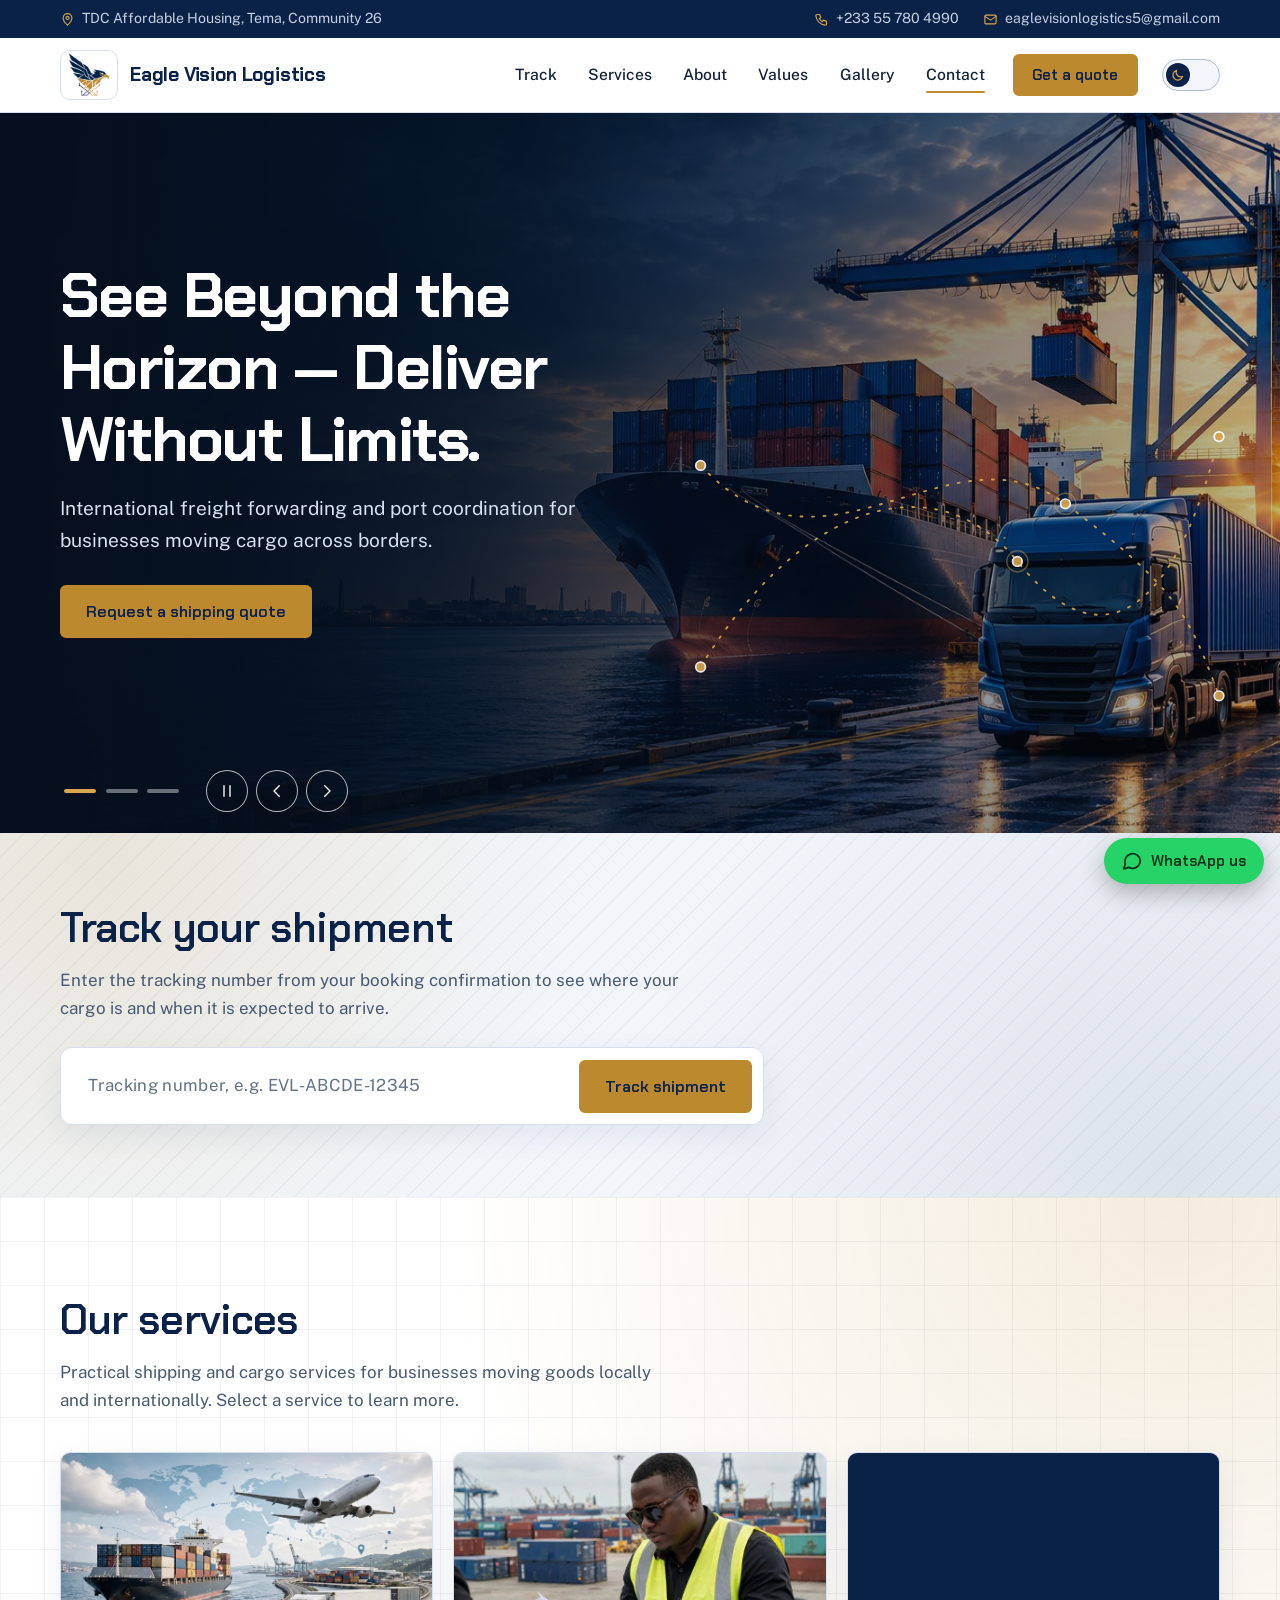
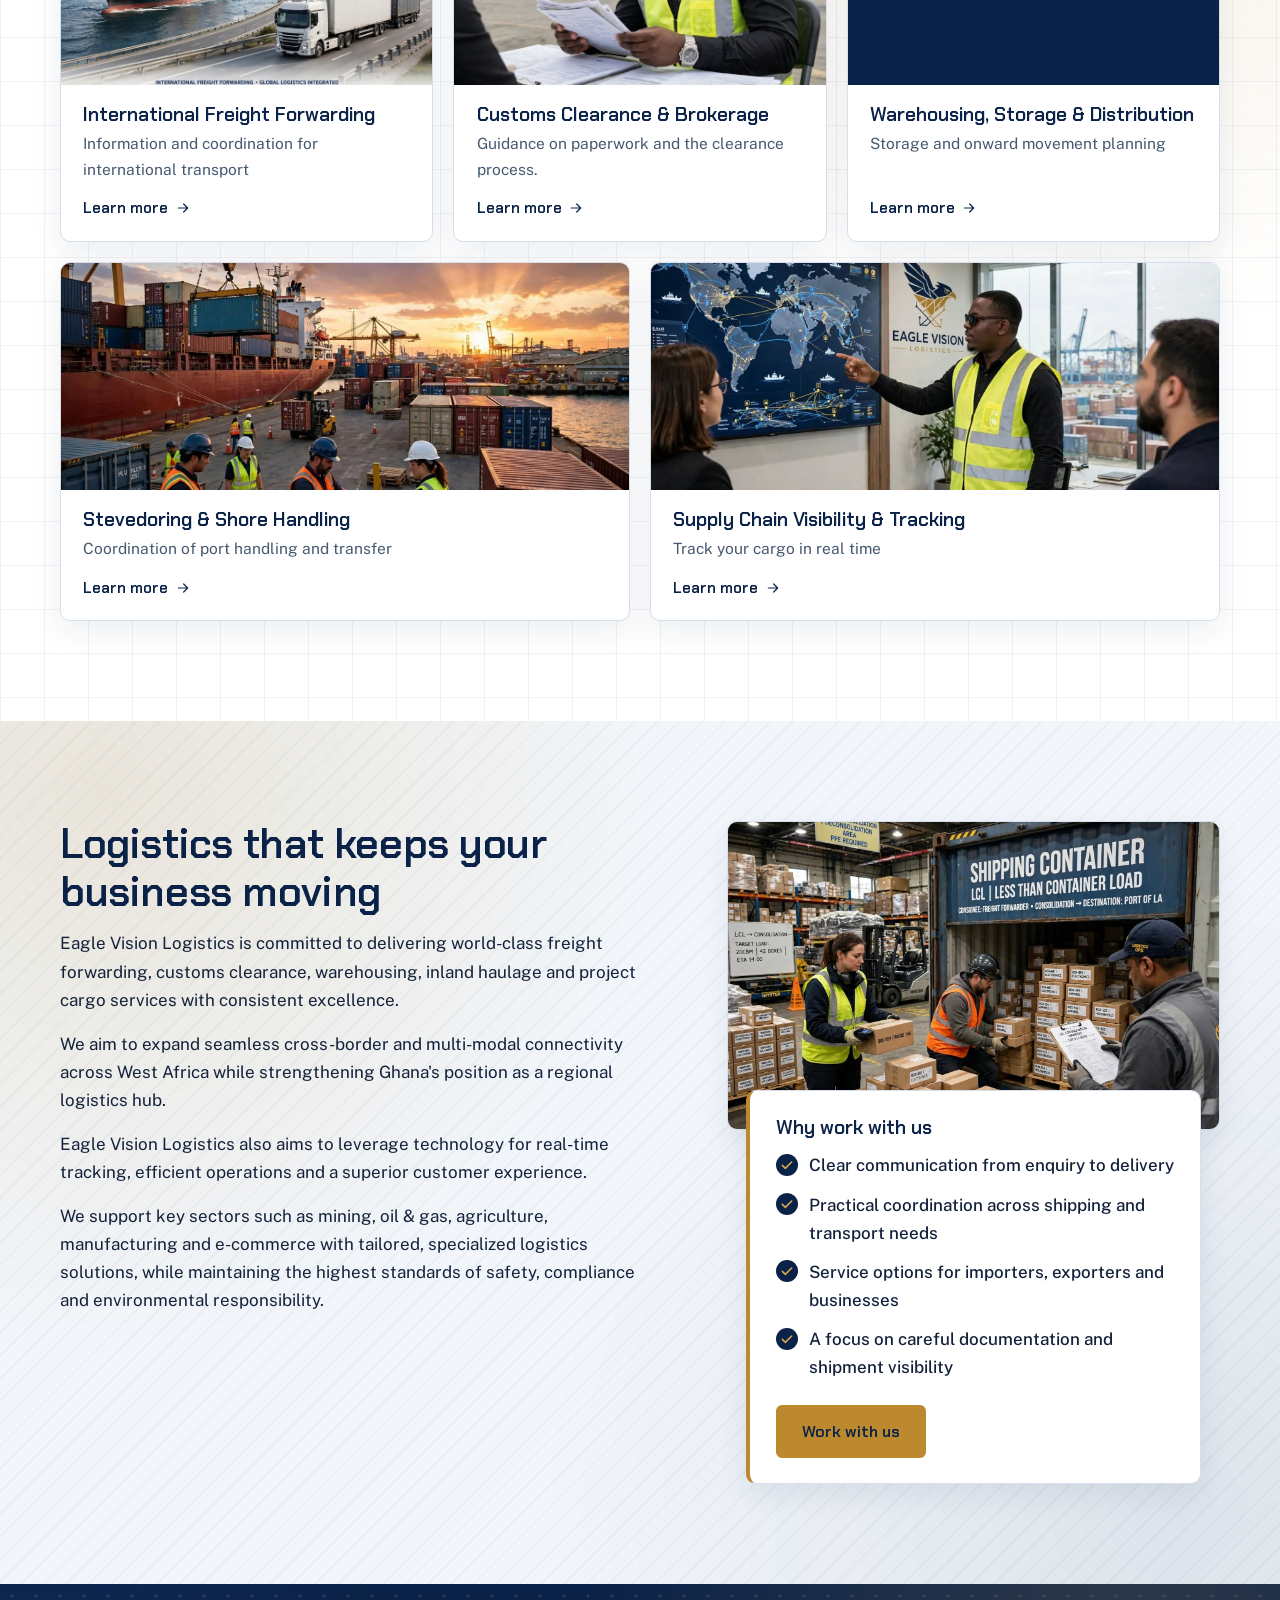
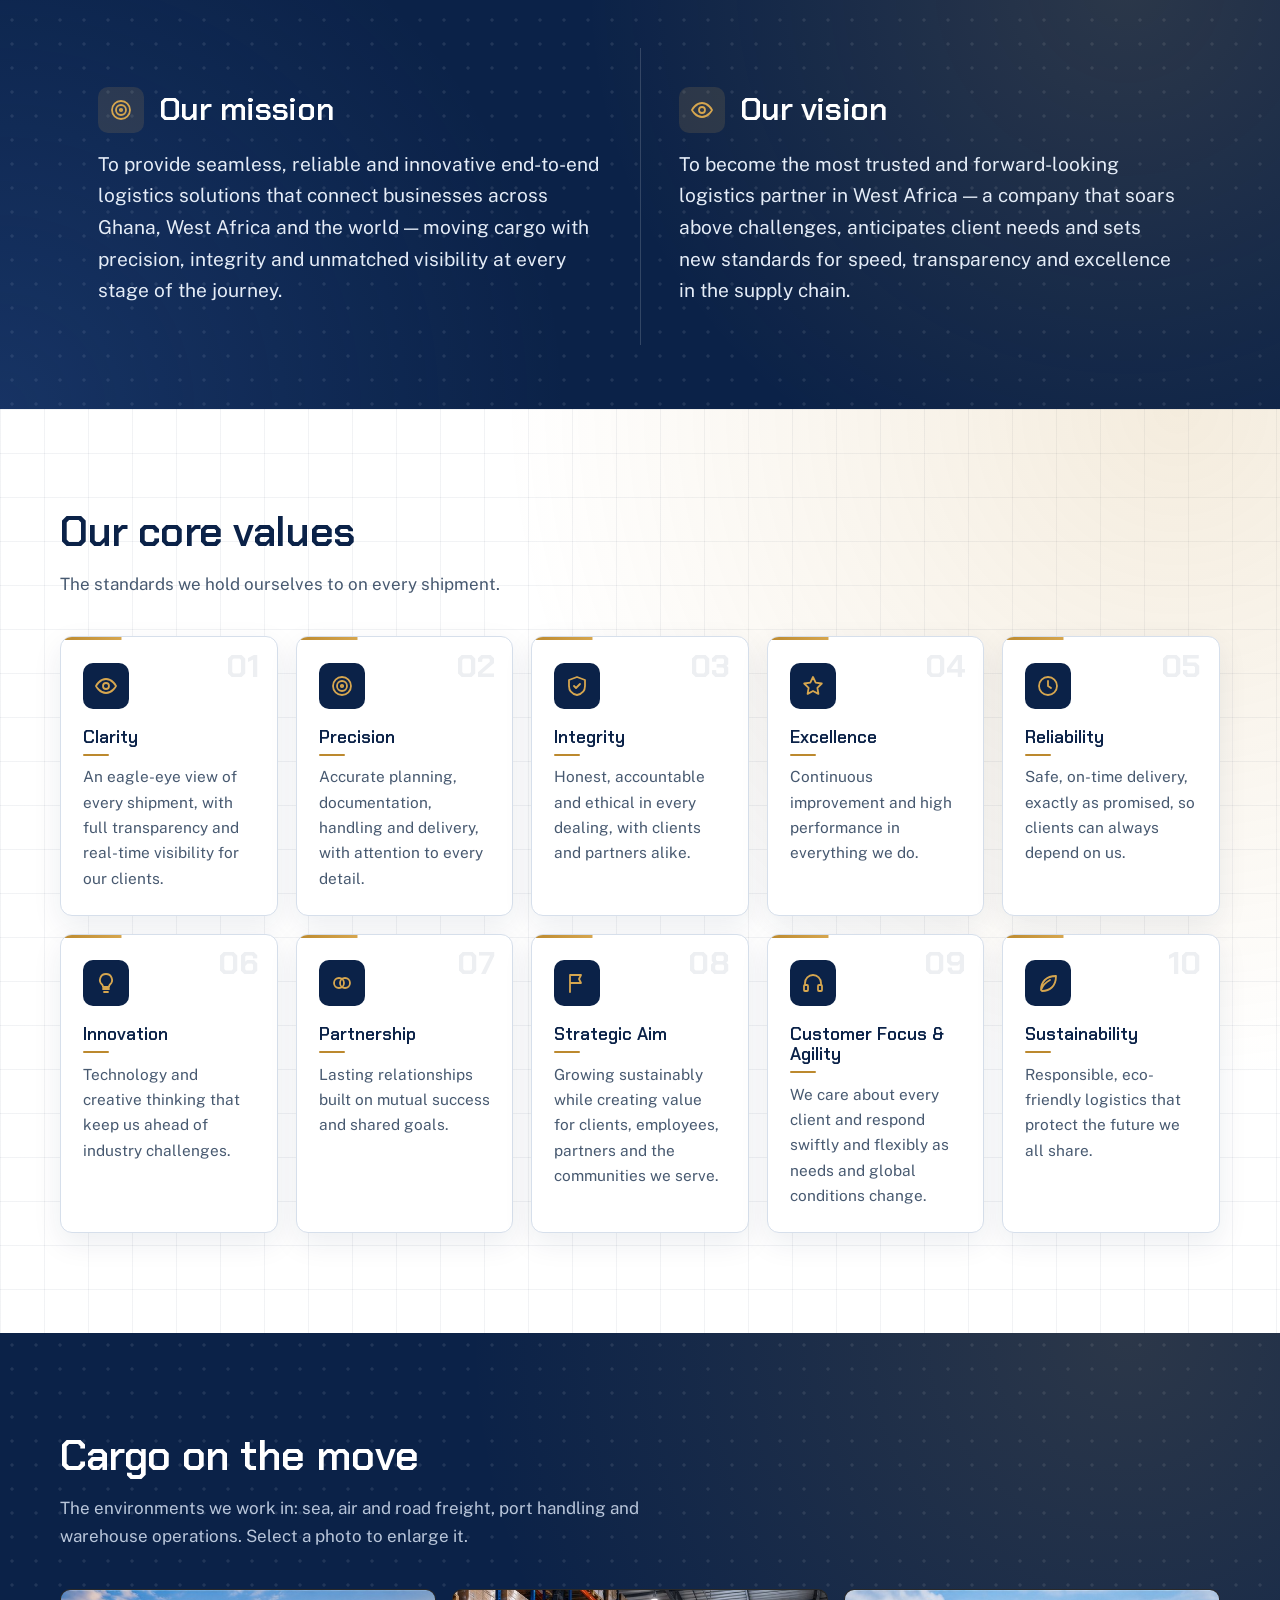
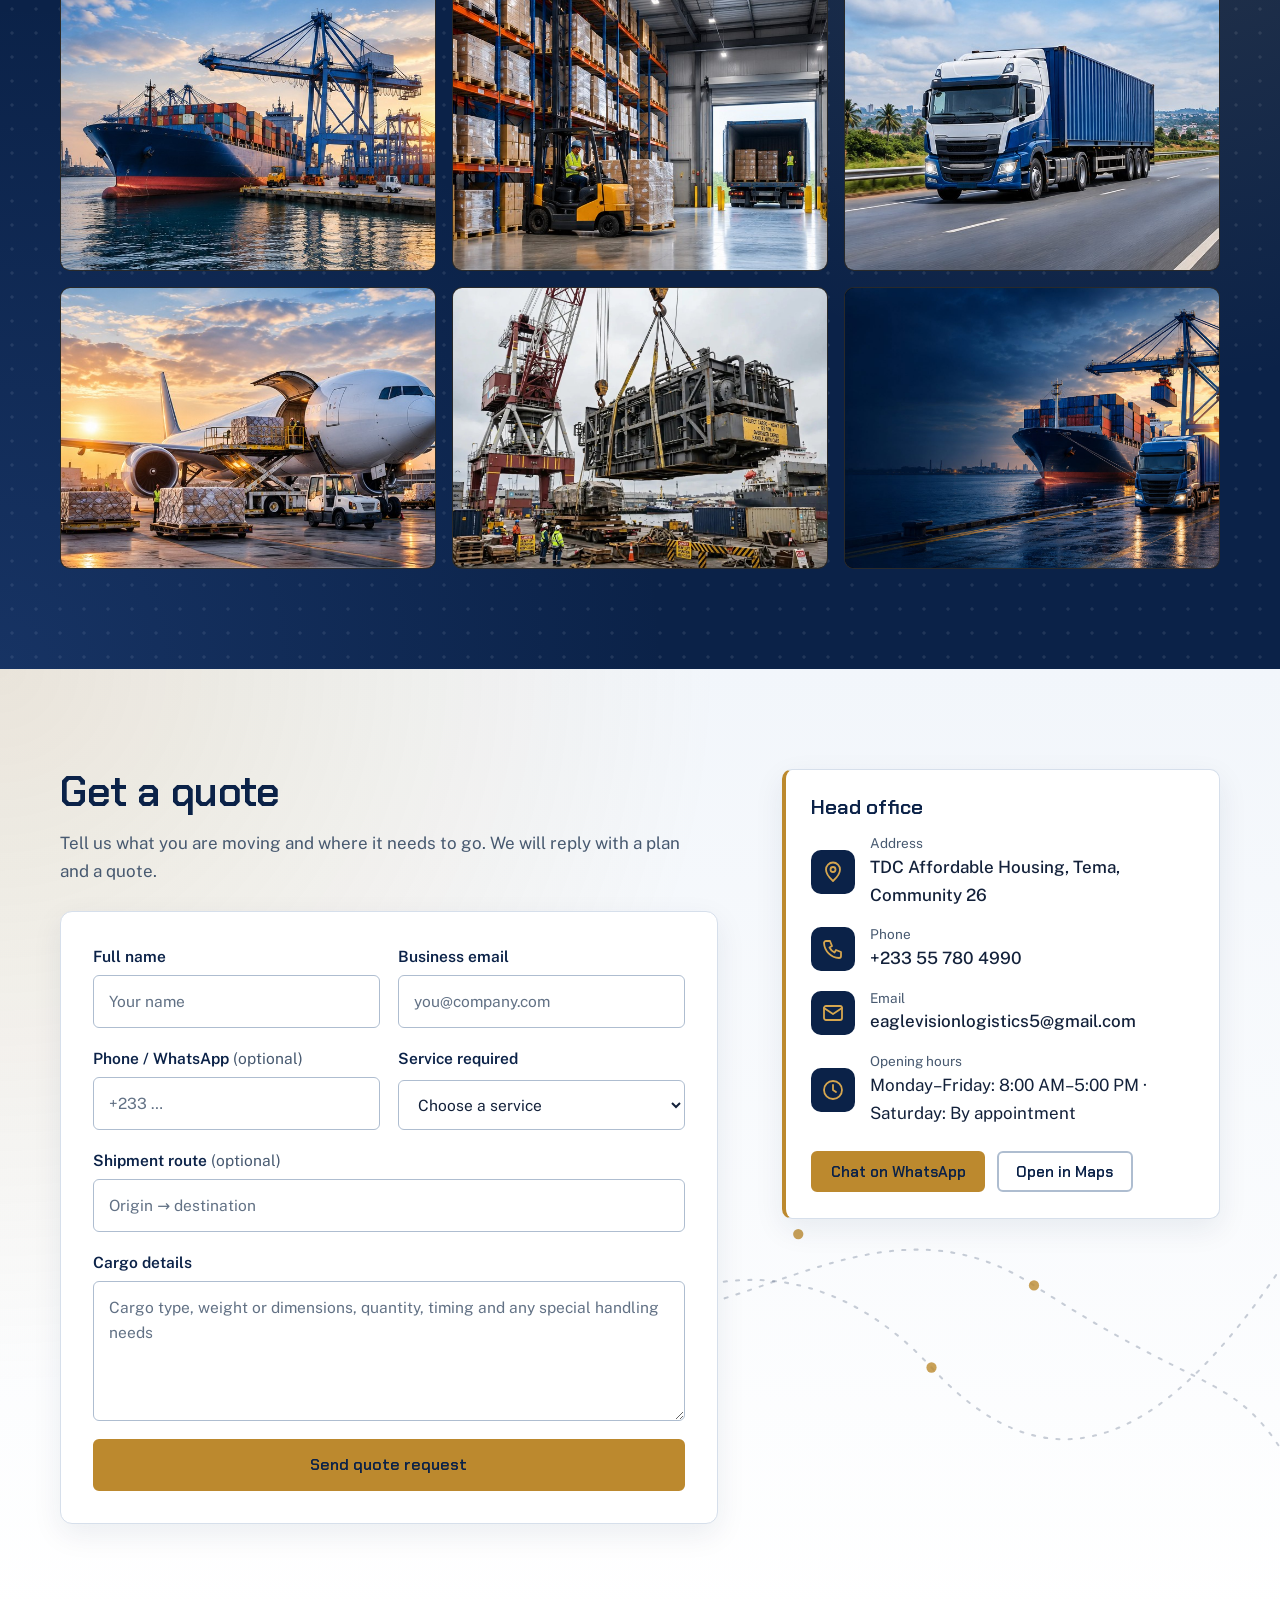
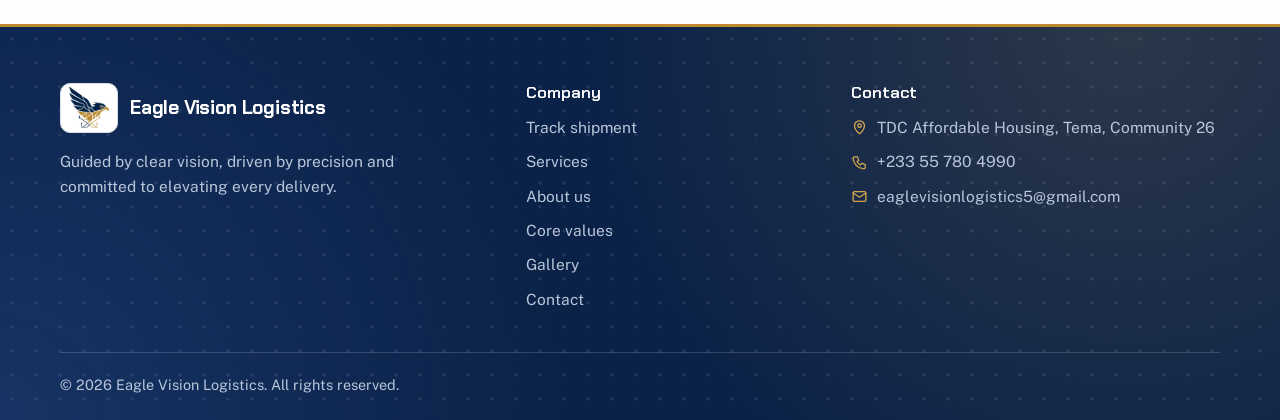
==== index.html @ b9ed1d24 "Add files via upload" ====
<!DOCTYPE html>
<html lang="en" data-theme="light">
<head>
<meta charset="utf-8">
<meta name="viewport" content="width=device-width, initial-scale=1">
<title>Eagle Vision Logistics | Freight Forwarding &amp; Cargo Services in Ghana</title>
<meta name="description" content="Eagle Vision Logistics: international freight forwarding, customs clearance and brokerage, warehousing, port handling and shipment tracking for businesses in Ghana and West Africa.">
<meta name="color-scheme" content="light dark">
<meta name="theme-color" content="#0b2248">
<meta property="og:title" content="Eagle Vision Logistics | Freight Forwarding &amp; Cargo Services">
<meta property="og:description" content="See Beyond the Horizon — Deliver Without Limits. Freight forwarding, customs clearance, warehousing, port handling and tracking.">
<meta property="og:type" content="website">
<meta name="twitter:card" content="summary">
<link rel="icon" type="image/png" href="favicon.png">
<link rel="apple-touch-icon" href="apple-touch-icon.png">

<!-- Apply the saved (or system) theme BEFORE anything paints, so there is no flash of the wrong theme. -->
<script>
(function () {
  var theme = null;
  try { theme = localStorage.getItem('evl-theme'); } catch (e) {}
  if (theme !== 'dark' && theme !== 'light') {
    theme = (window.matchMedia && matchMedia('(prefers-color-scheme: dark)').matches) ? 'dark' : 'light';
  }
  document.documentElement.setAttribute('data-theme', theme);
  var m = document.querySelector('meta[name="theme-color"]');
  if (m) m.setAttribute('content', theme === 'dark' ? '#0a1424' : '#0b2248');
})();
</script>

<link rel="preconnect" href="https://fonts.googleapis.com">
<link rel="preconnect" href="https://fonts.gstatic.com" crossorigin>
<link rel="stylesheet" href="styles.css">
<script src="data.js"></script>
<script src="shared.js"></script>
<script src="tracking.js"></script>
<script>
/* Font style: set  site.font  in data.js, or preview any preset with  ?font=NAME  (see shared.js for the list). */
(function () {
  var q = (location.search.match(/[?&]font=([a-z]+)/) || [])[1];
  var key = q || ((window.SITE || {}).site || {}).font || 'classic';
  if (window.EVL) window.EVL.applyFont(key);
})();
</script>
</head>
<body>
<a class="skip" href="#main">Skip to content</a>

<div class="topbar" id="topbar"><div class="wrap">
  <ul id="topAddr"></ul>
  <ul id="topContact"></ul>
</div></div>

<header class="site-header" id="header">
  <div class="wrap bar">
    <a class="brand" href="#home" aria-label="Eagle Vision Logistics, home">
      <span class="mark"><img src="logo-mark.png" alt="" width="240" height="225"></span>
      <span class="brand-name" id="nm">Eagle Vision Logistics</span>
    </a>

    <nav id="menu" aria-label="Main">
      <ul>
        <li><a href="#track">Track</a></li>
        <li><a href="#services">Services</a></li>
        <li><a href="#about">About</a></li>
        <li><a href="#values">Values</a></li>
        <li><a href="#gallery">Gallery</a></li>
        <li><a href="#team">Team</a></li>
        <li><a href="#contact">Contact</a></li>
        <li class="cta"><a class="btn sm" href="#contact">Get a quote</a></li>
      </ul>
    </nav>

    <div class="tools">
      <button class="switch" id="themeSwitch" type="button" role="switch" aria-checked="false" aria-label="Dark mode" title="Switch to dark mode">
        <span class="knob">
          <svg class="i-moon" viewBox="0 0 24 24" aria-hidden="true" focusable="false"><path d="M20 14.5A8 8 0 0 1 9.5 4 8.5 8.5 0 1 0 20 14.5z"/></svg>
          <svg class="i-sun" viewBox="0 0 24 24" aria-hidden="true" focusable="false"><circle cx="12" cy="12" r="4"/><path d="M12 2v2M12 20v2M4.9 4.9l1.4 1.4M17.7 17.7l1.4 1.4M2 12h2M20 12h2M4.9 19.1l1.4-1.4M17.7 6.3l1.4-1.4"/></svg>
        </span>
      </button>
      <button class="burger" id="burger" type="button" aria-label="Open menu" aria-expanded="false" aria-controls="menu"><span></span></button>
    </div>
  </div>
</header>

<main id="main">
  <!-- Hero -->
  <section class="hero" id="home" aria-label="Introduction">
    <div id="slides"></div>
    <svg class="route-art" viewBox="0 0 560 360" aria-hidden="true" focusable="false">
      <g fill="none" stroke="#d6a64f" stroke-width="2" stroke-linecap="round" stroke-dasharray="2 10">
        <path d="M10 300C120 120 260 90 340 190S500 260 550 60"/>
        <path d="M10 90C140 230 270 40 390 130S520 250 550 330"/>
      </g>
      <g fill="#d6a64f">
        <circle cx="10" cy="300" r="5"/><circle cx="340" cy="190" r="5"/><circle cx="550" cy="60" r="5"/>
        <circle cx="10" cy="90" r="5"/><circle cx="390" cy="130" r="5"/><circle cx="550" cy="330" r="5"/>
      </g>
      <g fill="none" stroke="#d6a64f" stroke-opacity=".45" stroke-width="1.5">
        <circle cx="340" cy="190" r="11"/><circle cx="550" cy="60" r="11"/><circle cx="390" cy="130" r="11"/>
      </g>
    </svg>
    <div class="ctl"><div class="wrap">
      <div class="dots" id="dots" role="group" aria-label="Choose slide"></div>
      <div class="arrows">
        <button class="arrow" id="pause" type="button" aria-label="Pause slideshow">
          <svg class="i-pause" viewBox="0 0 24 24" aria-hidden="true" focusable="false"><path d="M8 5v14M16 5v14"/></svg>
          <svg class="i-play" viewBox="0 0 24 24" aria-hidden="true" focusable="false"><path d="M8 5l11 7-11 7z"/></svg>
        </button>
        <button class="arrow" id="prev" type="button" aria-label="Previous slide"><svg viewBox="0 0 24 24" aria-hidden="true" focusable="false"><path d="M15 5l-7 7 7 7"/></svg></button>
        <button class="arrow" id="next" type="button" aria-label="Next slide"><svg viewBox="0 0 24 24" aria-hidden="true" focusable="false"><path d="M9 5l7 7-7 7"/></svg></button>
      </div>
    </div></div>
  </section>

  <!-- Shipment tracking -->
  <section id="track" class="tint track"><div class="wrap">
    <div class="head"><h2>Track your shipment</h2><p class="lead">Enter the tracking number from your booking confirmation to see where your cargo is and when it is expected to arrive.</p></div>
    <form id="trkForm" class="trk-form" novalidate>
      <label class="sr" for="trkNo">Tracking number</label>
      <input id="trkNo" name="track" placeholder="Tracking number, e.g. EVL-ABCDE-12345" autocomplete="off" autocapitalize="characters" spellcheck="false" maxlength="40" required>
      <button class="btn" type="submit" id="trkBtn">Track shipment</button>
    </form>
    <div id="trkOut" class="trk-out" role="status" aria-live="polite" tabindex="-1"></div>
  </div></section>

  <!-- Services -->
  <section id="services" class="bg-grid"><div class="wrap">
    <div class="head"><h2>Our services</h2><p class="lead">Practical shipping and cargo services for businesses moving goods locally and internationally. Select a service to learn more.</p></div>
    <div class="svcs" id="svcs"></div>
  </div></section>

  <!-- About -->
  <section id="about" class="tint"><div class="wrap split">
    <div class="about-copy"><h2 id="aT"></h2><div id="a1"></div><div id="a2"></div></div>
    <div class="about-side">
      <figure class="about-img" id="aImg" hidden></figure>
      <div class="panel" id="whyPanel"><h3>Why work with us</h3><ul class="ticks" id="why"></ul><a class="btn" href="#contact">Work with us</a></div>
    </div>
  </div></section>

  <!-- Mission & vision -->
  <section id="purpose" class="band tight" aria-label="Mission and vision"><div class="wrap">
    <div class="purpose" id="purposeGrid"></div>
  </div></section>

  <!-- Values -->
  <section id="values" class="bg-grid"><div class="wrap">
    <div class="head"><h2>Our core values</h2><p class="lead">The standards we hold ourselves to on every shipment.</p></div>
    <div class="values" id="vals"></div>
    <div class="brochure" id="bro"><h3>Want the full picture? Download our brochure.</h3><a class="btn" id="broL" download>Download brochure</a></div>
  </div></section>

  <!-- Gallery -->
  <section id="gallery" class="band"><div class="wrap">
    <div class="head"><h2>Cargo on the move</h2><p class="lead">The environments we work in: sea, air and road freight, port handling and warehouse operations. Select a photo to enlarge it.</p></div>
    <div class="gal" id="gal"></div>
  </div></section>

  <!-- Team -->
  <section id="team" class="tint"><div class="wrap">
    <div class="head"><h2>Meet the team</h2><p class="lead">Experienced people in port, cargo and customs operations.</p></div>
    <div class="team" id="tm"></div>
  </div></section>

  <!-- Testimonial / partners (hidden until content is added) -->
  <section id="testi" class="bg-grid"><div class="wrap"><blockquote id="q"></blockquote><div class="logos" id="logos"></div></div></section>

  <!-- Contact -->
  <section id="contact" class="route"><div class="wrap contact-grid">
    <div>
      <div class="head"><h2>Get a quote</h2><p class="lead">Tell us what you are moving and where it needs to go. We will reply with a plan and a quote.</p></div>
      <form id="frm" class="card-form" novalidate>
        <input type="hidden" name="_subject" value="New quote request - Eagle Vision website">
        <input type="hidden" name="_captcha" value="false">
        <input type="hidden" name="_template" value="table">
        <input type="text" name="_honey" class="hp" tabindex="-1" autocomplete="off" aria-hidden="true">
        <div class="form-row">
          <label>Full name<input name="name" autocomplete="name" placeholder="Your name" required></label>
          <label>Business email<input type="email" name="email" autocomplete="email" placeholder="you@company.com" required></label>
        </div>
        <div class="form-row">
          <label><span>Phone / WhatsApp <span class="opt">(optional)</span></span><input name="phone" type="tel" autocomplete="tel" placeholder="+233 …"></label>
          <label>Service required
            <select name="service" required>
              <option value="">Choose a service</option>
              <option>Freight forwarding (sea, air, road)</option>
              <option>Customs clearance &amp; brokerage</option>
              <option>Warehousing, storage &amp; distribution</option>
              <option>Stevedoring / shore handling</option>
              <option>Supply chain visibility / tracking</option>
              <option>Other</option>
            </select>
          </label>
        </div>
        <label><span>Shipment route <span class="opt">(optional)</span></span><input name="route" placeholder="Origin → destination"></label>
        <label>Cargo details<textarea name="message" placeholder="Cargo type, weight or dimensions, quantity, timing and any special handling needs" required></textarea></label>
        <button class="btn" type="submit" id="sendBtn">Send quote request</button>
        <p class="form-note" id="formNote" role="status" aria-live="polite" hidden></p>
      </form>
    </div>
    <aside class="panel info" aria-label="Contact details">
      <h3>Head office</h3>
      <ul class="rows" id="cRows"></ul>
      <div class="info-actions" id="cActions"></div>
    </aside>
  </div></section>
</main>

<footer class="band footer"><div class="wrap">
  <div class="fg">
    <div>
      <a class="brand brand-foot" href="#home"><span class="mark"><img src="logo-mark.png" alt="" width="240" height="225"></span><span class="brand-name nm2"></span></a>
      <p class="foot-about">Guided by clear vision, driven by precision and committed to elevating every delivery.</p>
    </div>
    <div><h3>Company</h3><ul class="flinks" id="fLinks"></ul></div>
    <div><h3>Contact</h3><ul class="flinks" id="fContact"></ul></div>
  </div>
  <p class="copy">&copy; <span id="yr"></span> <span class="nm2"></span>. All rights reserved.</p>
</div></footer>

<a class="wa" id="wa" target="_blank" rel="noopener" hidden>
  <svg viewBox="0 0 24 24" aria-hidden="true" focusable="false"><path d="M21 11.5a8.4 8.4 0 0 1-12.4 7.4L3 20.5l1.7-5.4A8.4 8.4 0 1 1 21 11.5z"/></svg>
  <span>WhatsApp us</span>
</a>

<dialog id="dlg" aria-labelledby="dt">
  <button class="x" id="dx" type="button" aria-label="Close"><svg viewBox="0 0 24 24" aria-hidden="true" focusable="false"><path d="M6 6l12 12M18 6L6 18"/></svg></button>
  <div class="dimg" id="dimg"></div>
  <div class="dbody"><h3 id="dt"></h3><p id="dp" class="lead"></p>
    <div class="dact"><a class="btn" href="#contact" id="dq">Request a quote</a> <button class="btn ghost-ink" id="dc" type="button">Close</button></div></div>
</dialog>

<dialog id="lb" class="lightbox" aria-label="Photo viewer">
  <button class="x" id="lx" type="button" aria-label="Close photo"><svg viewBox="0 0 24 24" aria-hidden="true" focusable="false"><path d="M6 6l12 12M18 6L6 18"/></svg></button>
  <img id="lbImg" alt="">
  <p id="lbCap"></p>
</dialog>

<noscript><p class="noscript">This website needs JavaScript to display its content. Please enable JavaScript and reload the page.</p></noscript>
<script src="script.js"></script>
</body>
</html>
---- styles.css ----
/* =========================================================
   Eagle Vision Logistics — site styles
   Palette comes from the logo: deep navy + gold.
   Light and dark themes are switched by <html data-theme="…">
   ========================================================= */

:root{
  color-scheme:light;
  --head:"Chakra Petch","Segoe UI",system-ui,sans-serif;
  --body:"Public Sans","Segoe UI",system-ui,sans-serif;

  --navy:#0b2248; --gold:#bc892e; --gold-hi:#d6a64f;

  --bg:#ffffff; --bg-2:#f2f6fb; --surface:#ffffff; --field:#ffffff;
  --ink:#13213a; --mute:#475970; --line:#d6dfeb; --line-2:#aebdd0;
  --head-ink:#0b2248; --link:#0b2248; --focus:#1a56a8;
  --chip-bg:#0b2248; --chip-ink:#d6a64f;
  --band:#0b2248; --band-ink:#ffffff; --band-mute:#b9c6da; --band-line:rgba(255,255,255,.16);
  --hdr:rgba(255,255,255,.92);
  --shadow:0 10px 30px rgba(11,34,72,.08); --shadow-lg:0 22px 50px rgba(11,34,72,.2);
  --grid:rgba(11,34,72,.055); --glow:rgba(188,137,46,.16); --glow-2:rgba(11,34,72,.09); --stripe:rgba(11,34,72,.03);
  --ok:#17663b; --ok-bg:#e6f4ec; --err:#b3261e; --err-bg:#fcebea;
  --route:url("data:image/svg+xml,%3Csvg xmlns='http://www.w3.org/2000/svg' viewBox='0 0 800 500'%3E%3Cg fill='none' stroke='%230b2248' stroke-opacity='.22' stroke-width='2' stroke-dasharray='3 9' stroke-linecap='round'%3E%3Cpath d='M-20 380C160 120 340 120 460 250S700 330 840 90'/%3E%3Cpath d='M-20 130C200 330 360 40 560 170S760 240 840 400'/%3E%3C/g%3E%3Cg fill='%23bc892e' fill-opacity='.8'%3E%3Ccircle cx='160' cy='215' r='5'/%3E%3Ccircle cx='460' cy='250' r='5'/%3E%3Ccircle cx='560' cy='170' r='5'/%3E%3Ccircle cx='330' cy='120' r='5'/%3E%3C/g%3E%3C/svg%3E");
}

:root[data-theme="dark"]{
  color-scheme:dark;
  --bg:#0a1424; --bg-2:#0d1a2e; --surface:#12233c; --field:#0c192c;
  --ink:#e8eef8; --mute:#a9b8cd; --line:#243a56; --line-2:#3d5878;
  --head-ink:#f1f5fb; --link:#e6bf74; --focus:#8cbcff;
  --chip-bg:rgba(214,166,79,.13); --chip-ink:#e6bf74;
  --band:#060f1d; --band-ink:#f1f5fb; --band-mute:#a9b8cd; --band-line:rgba(255,255,255,.12);
  --hdr:rgba(10,20,36,.92);
  --shadow:0 10px 30px rgba(0,0,0,.35); --shadow-lg:0 22px 50px rgba(0,0,0,.5);
  --grid:rgba(214,166,79,.06); --glow:rgba(214,166,79,.1); --glow-2:rgba(70,120,210,.13); --stripe:rgba(255,255,255,.025);
  --ok:#74d8a0; --ok-bg:rgba(116,216,160,.1); --err:#ff9d96; --err-bg:rgba(255,157,150,.1);
  --route:url("data:image/svg+xml,%3Csvg xmlns='http://www.w3.org/2000/svg' viewBox='0 0 800 500'%3E%3Cg fill='none' stroke='%23d6a64f' stroke-opacity='.3' stroke-width='2' stroke-dasharray='3 9' stroke-linecap='round'%3E%3Cpath d='M-20 380C160 120 340 120 460 250S700 330 840 90'/%3E%3Cpath d='M-20 130C200 330 360 40 560 170S760 240 840 400'/%3E%3C/g%3E%3Cg fill='%23d6a64f' fill-opacity='.8'%3E%3Ccircle cx='160' cy='215' r='5'/%3E%3Ccircle cx='460' cy='250' r='5'/%3E%3Ccircle cx='560' cy='170' r='5'/%3E%3Ccircle cx='330' cy='120' r='5'/%3E%3C/g%3E%3C/svg%3E");
}

/* ---------- base ---------- */
*,*::before,*::after{box-sizing:border-box}
*{margin:0}
html{scroll-behavior:smooth;scroll-padding-top:84px;-webkit-text-size-adjust:100%}
body{font:400 1.0625rem/1.65 var(--body);color:var(--ink);background:var(--bg)}
img{max-width:100%;display:block}
a{color:inherit}
svg{fill:none;stroke:currentColor;stroke-width:1.8;stroke-linecap:round;stroke-linejoin:round}
:focus-visible{outline:3px solid var(--focus);outline-offset:3px}
[hidden]{display:none!important}
.wrap{width:min(1160px,100% - 2.5rem);margin-inline:auto}
section{padding:clamp(3.5rem,8vw,6.25rem) 0;scroll-margin-top:80px}
section.tight{padding:clamp(2.5rem,5vw,4rem) 0}
h1,h2,h3{font-family:var(--head);line-height:1.15;color:var(--head-ink)}
h2{font-size:clamp(1.8rem,3.5vw,2.6rem);letter-spacing:-.01em;font-weight:600;margin-bottom:.8rem}
h3{font-size:1.2rem;font-weight:600;margin-bottom:.4rem}
.lead{max-width:62ch;color:var(--mute)}
.head{max-width:44rem;margin-bottom:2.4rem}
.skip{position:absolute;left:-999px;top:0;z-index:100;background:var(--gold);color:var(--navy);padding:.7rem 1rem;font-weight:600}
.skip:focus{left:0}
.noscript{padding:2rem;text-align:center}

/* ---------- buttons ---------- */
.btn{display:inline-flex;align-items:center;justify-content:center;gap:.5rem;padding:.85rem 1.5rem;border-radius:6px;font:600 1rem var(--head);text-decoration:none;border:2px solid var(--gold);background:var(--gold);color:var(--navy);cursor:pointer;transition:background .2s,border-color .2s,color .2s}
.btn:hover{background:var(--gold-hi);border-color:var(--gold-hi)}
.btn.sm{padding:.55rem 1.1rem;font-size:.95rem}
.btn.ghost{background:transparent;color:#fff;border-color:rgba(255,255,255,.75)}
.btn.ghost:hover{background:#fff;color:var(--navy);border-color:#fff}
.btn.ghost-ink{background:transparent;color:var(--head-ink);border-color:var(--line-2)}
.btn.ghost-ink:hover{border-color:var(--head-ink);background:transparent}
.btn:disabled{opacity:.7;cursor:wait}

/* ---------- section backgrounds ---------- */
.bg-grid{background:radial-gradient(circle at 92% 0,var(--glow),transparent 45%),linear-gradient(var(--grid) 1px,transparent 1px) 0 0/44px 44px,linear-gradient(90deg,var(--grid) 1px,transparent 1px) 0 0/44px 44px,var(--bg)}
.tint{background:radial-gradient(circle at 8% 8%,var(--glow),transparent 40%),radial-gradient(circle at 92% 92%,var(--glow-2),transparent 45%),repeating-linear-gradient(135deg,var(--stripe) 0 2px,transparent 2px 16px),var(--bg-2)}
.band{color:var(--band-ink);background:radial-gradient(circle at 88% 0,rgba(214,166,79,.16),transparent 45%),radial-gradient(circle at 0 100%,rgba(70,120,210,.2),transparent 42%),radial-gradient(rgba(255,255,255,.09) 1.5px,transparent 1.7px) 0 0/24px 24px,var(--band)}
.band h2,.band h3{color:var(--band-ink)}
.band .lead{color:var(--band-mute)}
.route{background:var(--route) right bottom/820px auto no-repeat,radial-gradient(circle at 0 0,var(--glow),transparent 45%),linear-gradient(var(--bg-2),var(--bg))}

/* ---------- top bar & header ---------- */
.topbar{background:var(--band);color:#c5d1e3;font-size:.88rem}
.topbar .wrap{display:flex;justify-content:space-between;align-items:center;gap:1rem;min-height:38px}
.topbar ul{display:flex;gap:1.5rem;list-style:none;padding:0}
.topbar li{display:flex;align-items:center;gap:.45rem}
.topbar svg{width:15px;height:15px;color:var(--gold-hi);flex:none}
.topbar a{text-decoration:none}.topbar a:hover{color:#fff;text-decoration:underline}

.site-header{position:sticky;top:0;z-index:40;background:var(--hdr);backdrop-filter:saturate(1.4) blur(10px);-webkit-backdrop-filter:saturate(1.4) blur(10px);border-bottom:1px solid var(--line);transition:box-shadow .25s}
.site-header.scrolled{box-shadow:0 8px 28px rgba(0,0,0,.12)}
.bar{display:flex;align-items:center;gap:1.5rem;min-height:74px}
.brand{display:flex;align-items:center;gap:.75rem;text-decoration:none;color:var(--head-ink);flex:none}
.brand-name{font:700 1.2rem var(--head);letter-spacing:-.01em;line-height:1.1}
.mark{display:grid;place-items:center;width:58px;height:50px;background:#fff;border:1px solid var(--line);border-radius:10px;overflow:hidden;flex:none}
.mark img{width:46px;height:auto}

nav{margin-left:auto}
nav ul{display:flex;gap:.35rem;list-style:none;padding:0;align-items:center}
nav a:not(.btn){display:block;padding:.5rem .8rem;border-radius:6px;text-decoration:none;font-weight:500;font-size:.98rem;color:var(--ink);position:relative}
nav a:not(.btn):hover{color:var(--link)}
nav a[aria-current]:not(.btn)::after{content:"";position:absolute;left:.8rem;right:.8rem;bottom:.2rem;height:2px;background:var(--gold);border-radius:2px}
nav .cta{margin-left:.6rem}
.tools{display:flex;align-items:center;gap:.6rem}

/* dark-mode switch */
.switch{position:relative;width:58px;height:32px;border-radius:999px;border:1px solid var(--line-2);background:var(--bg-2);cursor:pointer;padding:0;flex:none;transition:background .25s,border-color .25s}
.switch::after{content:"";position:absolute;inset:-7px -3px}
.switch .knob{position:absolute;top:3px;left:3px;width:24px;height:24px;border-radius:50%;background:var(--navy);color:var(--gold-hi);display:grid;place-items:center;transition:transform .28s cubic-bezier(.3,.7,.3,1),background .25s,color .25s}
.switch .knob svg{grid-area:1/1;width:14px;height:14px;stroke-width:2}
.switch .i-sun{display:none}
.switch[aria-checked="true"]{background:#0d1a2e;border-color:var(--line-2)}
.switch[aria-checked="true"] .knob{transform:translateX(26px);background:var(--gold-hi);color:var(--navy)}
.switch[aria-checked="true"] .i-moon{display:none}
.switch[aria-checked="true"] .i-sun{display:block}

.burger{display:none;width:44px;height:44px;border:1px solid var(--line-2);border-radius:8px;background:transparent;cursor:pointer;position:relative;color:var(--head-ink)}
.burger span,.burger span::before,.burger span::after{position:absolute;left:11px;width:20px;height:2px;background:currentColor;content:"";transition:transform .25s,top .25s,opacity .2s}
.burger span{top:20px}.burger span::before{top:-6px;left:0}.burger span::after{top:6px;left:0}
.burger[aria-expanded="true"] span{background:transparent}
.burger[aria-expanded="true"] span::before{top:0;transform:rotate(45deg)}
.burger[aria-expanded="true"] span::after{top:0;transform:rotate(-45deg)}

/* ---------- hero ---------- */
.hero{position:relative;padding:0;color:#fff;background:#060f1d;overflow:hidden;height:clamp(540px,80vh,720px);min-height:540px}
.slide{position:absolute;inset:0;display:flex;align-items:center;opacity:0;visibility:hidden;transition:opacity .9s ease,visibility .9s}
.slide.on{opacity:1;visibility:visible}
.slide>img{position:absolute;inset:0;width:100%;height:100%;object-fit:cover}
.slide::before{content:"";position:absolute;inset:0;z-index:1;background:linear-gradient(90deg,rgba(6,15,29,.94) 0%,rgba(6,15,29,.78) 38%,rgba(6,15,29,.25) 100%)}
.slide .wrap{position:relative;z-index:2;padding-bottom:3rem}
.slide h1,.slide h2{color:#fff;font-size:clamp(2.2rem,5.2vw,3.9rem);font-weight:700;letter-spacing:-.025em;max-width:17ch;margin-bottom:1.1rem;text-wrap:balance}
.slide p{max-width:50ch;font-size:clamp(1.05rem,1.6vw,1.2rem);color:#d6e1f1;margin-bottom:1.8rem}
.slide .actions{display:flex;flex-wrap:wrap;gap:.8rem}
.hero :focus-visible{outline-color:#fff}

.route-art{position:absolute;z-index:2;right:4%;bottom:15%;width:min(42vw,560px);height:auto;pointer-events:none;opacity:.9;clip-path:inset(0 100% 0 0);animation:reveal 2.8s cubic-bezier(.3,.6,.2,1) .5s forwards}
@keyframes reveal{to{clip-path:inset(0 0 0 0)}}

.ctl{position:absolute;z-index:3;bottom:1.3rem;left:0;right:0}
.ctl .wrap{display:flex;align-items:center;gap:1.4rem}
.dots{display:flex;gap:.1rem}
.dot{width:40px;height:24px;border:0;background:none;cursor:pointer;padding:0;position:relative}
.dot::before{content:"";position:absolute;left:4px;right:4px;top:10px;height:4px;border-radius:2px;background:rgba(255,255,255,.4);transition:background .25s}
.dot.on::before{background:var(--gold-hi)}
.arrows{display:flex;gap:.5rem}
.arrow{width:42px;height:42px;border-radius:50%;border:1.5px solid rgba(255,255,255,.7);background:rgba(6,15,29,.35);color:#fff;cursor:pointer;display:grid;place-items:center;transition:background .2s,color .2s}
.arrow:hover{background:#fff;color:var(--navy)}
.arrow svg{width:18px;height:18px;grid-area:1/1}
#pause .i-play{display:none}
#pause.is-paused .i-play{display:block}#pause.is-paused .i-pause{display:none}

/* ---------- services ---------- */
.svcs{display:grid;grid-template-columns:repeat(6,1fr);gap:1.25rem}
.svc{grid-column:span 2;display:flex;flex-direction:column;text-align:left;padding:0;font:inherit;color:inherit;background:var(--surface);border:1px solid var(--line);border-radius:10px;overflow:hidden;cursor:pointer;box-shadow:var(--shadow);transition:transform .25s,box-shadow .25s,border-color .25s}
.svc.w3{grid-column:span 3}.svc.w6{grid-column:span 6}
.svc .ph{aspect-ratio:16/10;overflow:hidden;background:var(--navy)}
.svc.w3 .ph{aspect-ratio:2.5/1}.svc.w6 .ph{aspect-ratio:4/1}
.svc img{width:100%;height:100%;object-fit:cover;transition:transform .6s}
.svc .body{display:flex;flex-direction:column;gap:.3rem;padding:1.2rem 1.4rem 1.4rem;flex:1}
.svc h3{margin:0}
.svc p{color:var(--mute);font-size:.97rem}
.svc .more{margin-top:auto;padding-top:.7rem;display:inline-flex;align-items:center;gap:.4rem;font:600 .95rem var(--head);color:var(--link)}
.svc .more svg{width:16px;height:16px;transition:transform .2s}
.svc:hover,.svc:focus-visible{transform:translateY(-4px);box-shadow:var(--shadow-lg);border-color:var(--gold)}
.svc:hover img{transform:scale(1.05)}
.svc:hover .more svg{transform:translateX(4px)}

dialog{border:0;border-radius:12px;padding:0;width:min(580px,92vw);max-height:90vh;overflow:auto;background:var(--surface);color:var(--ink);box-shadow:0 30px 80px rgba(0,0,0,.45)}
dialog::backdrop{background:rgba(6,15,29,.75);backdrop-filter:blur(2px)}
dialog .x{position:absolute;top:.7rem;right:.7rem;z-index:2;width:40px;height:40px;border-radius:50%;border:0;background:rgba(6,15,29,.7);color:#fff;cursor:pointer;display:grid;place-items:center}
dialog .x:hover{background:#000}
dialog .x svg{width:18px;height:18px}
.dimg{aspect-ratio:16/8;background:var(--navy) center/cover no-repeat}
.dbody{padding:1.5rem 1.8rem 1.8rem}
.dbody h3{font-size:1.4rem}
.dact{display:flex;flex-wrap:wrap;gap:.7rem;margin-top:1.3rem}
.lightbox{width:min(1000px,94vw);background:#060f1d;color:#e8eef8}
.lightbox img{width:100%;max-height:78vh;object-fit:contain;background:#000}
.lightbox p{padding:.9rem 1.2rem;font-size:.97rem}

/* ---------- about ---------- */
.split{display:grid;grid-template-columns:1.1fr .9fr;gap:clamp(2rem,5vw,4.5rem);align-items:start}
.about-copy p+p{margin-top:1rem}
.about-copy>div+div{margin-top:1rem}
.about-copy p{max-width:62ch}
.about-img{border-radius:10px;overflow:hidden;border:1px solid var(--line);box-shadow:var(--shadow)}
.about-img img{width:100%;aspect-ratio:16/10;object-fit:cover}
.panel{background:var(--surface);border:1px solid var(--line);border-left:4px solid var(--gold);padding:1.6rem;border-radius:10px;box-shadow:var(--shadow)}
.about-img:not([hidden])+.panel{margin:-2.5rem 1.2rem 0;position:relative}
.ticks{list-style:none;padding:0;margin:.8rem 0 1.5rem;display:grid;gap:.7rem}
.ticks li{display:grid;grid-template-columns:22px 1fr;gap:.7rem;font-weight:500}
.ticks svg{width:22px;height:22px;padding:3px;border-radius:50%;background:var(--chip-bg);color:var(--chip-ink);stroke-width:2.4;margin-top:.15rem}

/* ---------- mission & vision ---------- */
.purpose{display:grid;grid-template-columns:1fr 1fr}
.purpose article{padding:clamp(1.25rem,3vw,2.5rem)}
.purpose article+article{border-left:1px solid var(--band-line)}
.purpose .ttl{display:flex;align-items:center;gap:.9rem;margin-bottom:1rem}
.purpose h2{margin:0;font-size:clamp(1.5rem,2.8vw,2rem)}
.purpose p{font-size:clamp(1.05rem,1.5vw,1.2rem);line-height:1.65;color:#e4ecf7;max-width:50ch}
.ico{width:46px;height:46px;border-radius:10px;display:grid;place-items:center;background:var(--chip-bg);color:var(--chip-ink);flex:none}
.band .ico{background:rgba(214,166,79,.14);color:var(--gold-hi)}
.ico svg{width:24px;height:24px}

/* ---------- values ---------- */
.values{display:grid;grid-template-columns:repeat(auto-fit,minmax(205px,1fr));gap:1.1rem}
.vcard{--rx:0deg;--ry:0deg;position:relative;isolation:isolate;overflow:hidden;background:var(--surface);border:1px solid var(--line);border-radius:12px;padding:1.6rem 1.4rem 1.5rem;box-shadow:var(--shadow);transition:transform .3s ease,box-shadow .3s,border-color .3s}
.vcard::before{content:"";position:absolute;left:0;top:0;right:0;height:3px;background:linear-gradient(90deg,var(--gold),var(--gold-hi));transform:scaleX(.28);transform-origin:left;transition:transform .5s cubic-bezier(.2,.7,.2,1)}
.vcard::after{content:"";position:absolute;inset:0;z-index:-1;pointer-events:none;background:radial-gradient(240px circle at var(--mx,50%) var(--my,0),var(--glow-hot),transparent 70%);opacity:0;transition:opacity .3s}
.vcard .num{position:absolute;top:.8rem;right:1.1rem;font:700 2rem/1 var(--head);color:var(--head-ink);opacity:.07;transition:opacity .3s,transform .4s,color .3s}
.vcard .ico{margin-bottom:1.1rem;transition:background .25s,color .25s,transform .35s cubic-bezier(.3,1.5,.5,1)}
.vcard h3{font-size:1.1rem;position:relative;padding-bottom:.55rem;margin-bottom:.55rem}
.vcard h3::after{content:"";position:absolute;left:0;bottom:0;width:26px;height:2px;border-radius:2px;background:var(--gold);transition:width .4s cubic-bezier(.2,.7,.2,1)}
.vcard p{color:var(--mute);font-size:.96rem;transition:color .3s}
.brochure{margin-top:2.5rem;display:flex;flex-wrap:wrap;gap:1rem;align-items:center;justify-content:space-between;background:var(--navy);color:#fff;padding:1.6rem 2rem;border-radius:10px;border:1px solid var(--line)}
.brochure h3{margin:0;color:#fff}

/* ---------- gallery ---------- */
.gal{display:grid;grid-template-columns:repeat(auto-fill,minmax(300px,1fr));gap:1rem}
.shot{padding:0;border:1px solid var(--band-line);border-radius:10px;overflow:hidden;cursor:zoom-in;background:#000;aspect-ratio:4/3;display:block}
.shot img{width:100%;height:100%;object-fit:cover;transition:transform .6s,opacity .3s}
.shot:hover img{transform:scale(1.05);opacity:.92}

/* ---------- team / testimonial ---------- */
.team{display:grid;grid-template-columns:repeat(auto-fill,minmax(220px,1fr));gap:1.5rem}
.team img,.team .noimg{width:100%;aspect-ratio:1;object-fit:cover;border-radius:10px;margin-bottom:1rem;background:var(--navy)}
.team p{color:var(--mute)}
blockquote{font:500 clamp(1.25rem,2.6vw,1.7rem)/1.45 var(--head);color:var(--head-ink);max-width:36ch;margin:0 auto;text-align:center}
blockquote cite{display:block;margin-top:.8rem;font:400 1rem var(--body);color:var(--mute)}
.logos{display:grid;grid-template-columns:repeat(auto-fit,minmax(140px,1fr));gap:1rem;margin-top:2.5rem}
.logos div{height:84px;border:1px solid var(--line);border-radius:8px;background:#fff;display:grid;place-items:center;padding:.6rem}
.logos img{max-height:100%;object-fit:contain}

/* ---------- contact ---------- */
.contact-grid{display:grid;grid-template-columns:1.2fr .8fr;gap:clamp(2rem,5vw,4rem);align-items:start}
.contact-grid .head{margin-bottom:1.6rem}
.card-form{display:grid;gap:1.1rem;background:var(--surface);border:1px solid var(--line);border-radius:12px;padding:clamp(1.25rem,3vw,2rem);box-shadow:var(--shadow)}
label{display:grid;gap:.35rem;font-weight:600;font-size:.97rem;color:var(--head-ink)}
.opt{font-weight:400;color:var(--mute)}
input,textarea,select{font:inherit;font-weight:400;color:var(--ink);padding:.8rem .95rem;border:1px solid var(--line-2);border-radius:6px;width:100%;min-width:0;background:var(--field);transition:border-color .2s,box-shadow .2s}
input::placeholder,textarea::placeholder{color:var(--mute);opacity:.85}
input:focus,textarea:focus,select:focus{outline:none;border-color:var(--focus);box-shadow:0 0 0 3px rgba(26,86,168,.3);box-shadow:0 0 0 3px color-mix(in srgb,var(--focus) 30%,transparent)}
textarea{min-height:140px;resize:vertical}
.form-row{display:grid;grid-template-columns:1fr 1fr;gap:1.1rem}
.hp{position:absolute;left:-9999px;width:1px;height:1px;opacity:0}
.form-note{padding:.8rem 1rem;border-radius:6px;font-weight:500;font-size:.97rem;border-left:4px solid}
.form-note.ok{color:var(--ok);background:var(--ok-bg);border-color:var(--ok)}
.form-note.err{color:var(--err);background:var(--err-bg);border-color:var(--err)}
.form-note a{font-weight:600}
.info h3{font-size:1.3rem;margin-bottom:1rem}
.rows{list-style:none;padding:0;display:grid;gap:1.1rem}
.rows li{display:grid;grid-template-columns:44px 1fr;gap:.9rem;align-items:center}
.rows .ico{width:44px;height:44px}
.rows a{text-decoration:none;font-weight:500;word-break:break-word}
.rows a:hover{text-decoration:underline}
.rows small{display:block;color:var(--mute);font-size:.85rem;line-height:1.3}
.info-actions{display:flex;flex-wrap:wrap;gap:.7rem;margin-top:1.5rem}

/* ---------- footer ---------- */
.footer{padding:3.5rem 0 1.5rem;font-size:.97rem;color:var(--band-mute);border-top:3px solid var(--gold)}
.footer h3{font-size:1.05rem;margin-bottom:.8rem}
.fg{display:grid;grid-template-columns:1.5fr 1fr 1.3fr;gap:2.5rem}
.brand-foot{color:#fff;margin-bottom:1rem}
.foot-about{max-width:34ch}
.flinks{list-style:none;padding:0;display:grid;gap:.55rem}
.flinks a{text-decoration:none}.flinks a:hover{color:#fff;text-decoration:underline}
.flinks li{display:flex;gap:.6rem;align-items:flex-start}
.flinks svg{width:17px;height:17px;color:var(--gold-hi);margin-top:.28rem;flex:none}
.copy{border-top:1px solid var(--band-line);margin-top:2.5rem;padding-top:1.2rem;font-size:.9rem}

.wa{position:fixed;right:1rem;bottom:1rem;z-index:35;display:inline-flex;align-items:center;gap:.5rem;background:#25d366;color:#06341a;font:600 .95rem var(--head);text-decoration:none;padding:.75rem 1.1rem;border-radius:999px;box-shadow:0 8px 24px rgba(0,0,0,.28);transition:transform .2s}
.wa:hover{transform:translateY(-2px)}
.wa svg{width:22px;height:22px;stroke-width:2}

/* theme change: soft cross-fade, only when the user flips the switch */
.theme-anim *,.theme-anim *::before,.theme-anim *::after{transition:background-color .35s,color .35s,border-color .35s,fill .35s,box-shadow .35s!important}

/* ---------- responsive ---------- */
@media(max-width:1000px){
  .svcs{grid-template-columns:repeat(2,1fr)}
  .svc,.svc.w3,.svc.w6{grid-column:span 1}
  .svc:last-child:nth-child(odd){grid-column:1/-1}
  .svc:last-child:nth-child(odd) .ph{aspect-ratio:3/1}
  .svc.w3 .ph,.svc.w6 .ph{aspect-ratio:16/10}
  .svc:last-child:nth-child(odd).w3 .ph,.svc:last-child:nth-child(odd).w6 .ph{aspect-ratio:3/1}
}
@media(max-width:900px){
  .topbar{display:none}
  .burger{display:block}
  .bar{gap:1rem}
  nav{position:absolute;left:0;right:0;top:100%;margin:0;background:var(--surface);border-bottom:1px solid var(--line);box-shadow:0 18px 30px rgba(0,0,0,.15);display:none}
  nav.open{display:block}
  nav ul{flex-direction:column;align-items:stretch;gap:0;padding:.4rem 1.25rem 1.1rem}
  nav a:not(.btn){padding:.9rem 0;border-bottom:1px solid var(--line);border-radius:0}
  nav a[aria-current]:not(.btn)::after{display:none}
  nav a[aria-current]:not(.btn){color:var(--link);font-weight:600}
  nav .cta{margin:.8rem 0 0}
  nav .cta .btn{display:flex;width:100%}
  .tools{margin-left:auto}
  .split,.contact-grid{grid-template-columns:1fr}
  .about-img:not([hidden])+.panel{margin:-2rem 1rem 0}
  .purpose{grid-template-columns:1fr}
  .purpose article+article{border-left:0;border-top:1px solid var(--band-line)}
  .fg{grid-template-columns:1fr 1fr}.fg>div:first-child{grid-column:1/-1}
  .route-art{display:none}
  .slide::before{background:linear-gradient(180deg,rgba(6,15,29,.6) 0%,rgba(6,15,29,.9) 100%)}
}
@media(max-width:620px){
  .wrap{width:min(100% - 1.5rem,1160px)}
  .hero{height:auto;min-height:600px}
  .slide{padding:3rem 0 5rem}
  .svcs{grid-template-columns:1fr}
  .svc:last-child:nth-child(odd) .ph{aspect-ratio:16/10}
  .form-row{grid-template-columns:1fr}
  .fg{grid-template-columns:1fr}
  .brochure{padding:1.25rem}
  .wa{right:.75rem;bottom:.75rem;padding:.8rem}
  .wa span{display:none}
  .bar{gap:.5rem}
  .brand{min-width:0;gap:.6rem}
  .brand-name{font-size:.98rem;min-width:0}
  .tools{gap:.4rem;flex:none}
  .mark{width:48px;height:42px}.mark img{width:38px}
}
@media(max-width:380px){
  .brand-name{font-size:.9rem}
  .mark{width:42px;height:38px}.mark img{width:34px}
}
@media(hover:none){.svc:hover{transform:none}.shot:hover img,.svc:hover img{transform:none}}
@media(prefers-reduced-motion:reduce){
  html{scroll-behavior:auto}
  *,*::before,*::after{transition-duration:.01ms!important;animation-duration:.01ms!important;animation-delay:0s!important}
  .route-art{clip-path:none}
}

/* =========================================================
   Hover & motion layer
   Mouse-only effects live inside (hover:hover) so touch screens never get stuck
   hover states. Reduced-motion visitors get the static styles (see bottom).
   ========================================================= */
:root{--glow-hot:rgba(188,137,46,.2)}
:root[data-theme="dark"]{--glow-hot:rgba(214,166,79,.17)}

/* shared easing for icon chips */
.ico{transition:background .25s,color .25s,transform .35s cubic-bezier(.3,1.5,.5,1)}

/* buttons: gold sheen sweep */
.btn{position:relative;overflow:hidden;isolation:isolate;transition:background .2s,border-color .2s,color .2s,transform .2s,box-shadow .25s}
.btn::after{content:"";position:absolute;inset:0;z-index:-1;background:linear-gradient(110deg,transparent 30%,rgba(255,255,255,.5) 50%,transparent 70%);transform:translateX(-130%)}
.btn.is-loading{pointer-events:none}
.btn.is-loading::before{content:"";width:1em;height:1em;border:2px solid currentColor;border-right-color:transparent;border-radius:50%;animation:spin .7s linear infinite}
@keyframes spin{to{transform:rotate(360deg)}}

/* hero: text rises in on every slide change */
.slide.on .wrap>*{animation:rise .85s cubic-bezier(.2,.7,.2,1) both}
.slide.on .wrap>:nth-child(2){animation-delay:.12s}
.slide.on .wrap>:nth-child(3){animation-delay:.24s}
@keyframes rise{from{opacity:0;transform:translateY(24px)}}
.slide>img{transform:scale(1.08) translate3d(var(--tx,0px),var(--ty,0px),0);transition:transform .9s cubic-bezier(.2,.7,.2,1)}
.route-art{translate:calc(var(--tx,0px) * -.7) calc(var(--ty,0px) * -.7);transition:translate .9s cubic-bezier(.2,.7,.2,1)}

/* quote form feedback */
.form-note{display:flex;gap:.75rem;align-items:flex-start;animation:pop .45s cubic-bezier(.2,.9,.3,1.2)}
.form-note .nico svg{width:22px;height:22px;margin-top:.1rem;stroke-width:2.2}
.form-note strong{font-weight:600}
.note-actions{display:flex;flex-wrap:wrap;gap:.6rem;margin-top:.7rem}
.note-alt{margin-top:.6rem}
@keyframes pop{from{opacity:0;transform:translateY(8px) scale(.98)}}
.was-validated :is(input,select,textarea):invalid{border-color:var(--err)}

/* keyboard focus gets the same treatment as hover on cards */
.svc:focus-visible::after,.vcard:focus-within::before{transform:scaleX(1)}
.shot{position:relative}
.shot::before{content:"";position:absolute;inset:0;z-index:1;background:linear-gradient(180deg,transparent 45%,rgba(6,15,29,.72));opacity:0;transition:opacity .35s}
.shot::after{content:"";position:absolute;z-index:2;left:50%;top:50%;width:58px;height:58px;margin:-29px 0 0 -29px;border-radius:50%;background:var(--gold-hi) url("data:image/svg+xml,%3Csvg xmlns='http://www.w3.org/2000/svg' viewBox='0 0 24 24' fill='none' stroke='%230b2248' stroke-width='2' stroke-linecap='round'%3E%3Ccircle cx='11' cy='11' r='6'/%3E%3Cpath d='M20 20l-4.2-4.2M11 8v6M8 11h6'/%3E%3C/svg%3E") center/28px no-repeat;transform:scale(.35) rotate(-40deg);opacity:0;transition:transform .4s cubic-bezier(.3,1.5,.5,1),opacity .25s}
.shot:focus-visible::before{opacity:1}
.shot:focus-visible::after{transform:none;opacity:1}

.svc{position:relative;--rx:0deg;--ry:0deg}
.svc::before{content:"";position:absolute;inset:0;z-index:2;pointer-events:none;background:radial-gradient(260px circle at var(--mx,50%) var(--my,0),var(--glow-hot),transparent 65%);opacity:0;transition:opacity .3s}
.svc::after{content:"";position:absolute;left:0;right:0;bottom:0;height:3px;z-index:3;background:linear-gradient(90deg,var(--gold),var(--gold-hi));transform:scaleX(0);transform-origin:left;transition:transform .5s cubic-bezier(.2,.7,.2,1)}
.svc .ph{position:relative}
.svc .ph::before{content:"";position:absolute;inset:0;z-index:1;background:linear-gradient(180deg,transparent 40%,rgba(11,34,72,.6));opacity:0;transition:opacity .4s}
.svc .ph::after{content:"+";position:absolute;z-index:2;top:.8rem;right:.8rem;width:38px;height:38px;border-radius:50%;display:grid;place-items:center;background:var(--gold-hi);color:var(--navy);font:700 1.4rem/1 var(--head);transform:scale(.4) rotate(-90deg);opacity:0;transition:transform .4s cubic-bezier(.3,1.5,.5,1),opacity .25s}

.panel{position:relative;overflow:hidden;isolation:isolate;transition:transform .3s,box-shadow .3s}
.panel::before,.purpose article::before{content:"";position:absolute;inset:0;z-index:-1;pointer-events:none;background:radial-gradient(280px circle at var(--mx,50%) var(--my,0),var(--glow-hot),transparent 70%);opacity:0;transition:opacity .3s}
.purpose article{position:relative;isolation:isolate}
.ticks li,.rows li{transition:transform .25s}
.ticks svg{transition:background .25s,color .25s,transform .3s}
.about-img img,.team img{transition:transform .8s cubic-bezier(.2,.7,.2,1)}
.team>div{transition:transform .3s}
.flinks a{display:inline-block;transition:transform .2s,color .2s}
.brand .mark{transition:transform .35s cubic-bezier(.3,1.5,.5,1),border-color .25s,box-shadow .25s}
.arrow,.dot::before{transition:background .2s,color .2s,transform .2s,height .2s,top .2s}
.arrow svg{transition:transform .2s}
.card-form{transition:box-shadow .3s,border-color .3s}

@media (hover:hover) and (pointer:fine){
  /* buttons */
  .btn:hover{transform:translateY(-2px);box-shadow:0 10px 22px rgba(188,137,46,.35)}
  .btn:hover::after{transform:translateX(130%);transition:transform .75s ease}
  .btn:active{transform:translateY(0);box-shadow:none}
  .btn.ghost:hover,.btn.ghost-ink:hover{box-shadow:0 10px 22px rgba(0,0,0,.2)}
  .btn svg{transition:transform .2s}
  .btn:hover svg{transform:translateX(3px)}

  /* header */
  nav a:not(.btn)::before{content:"";position:absolute;left:.8rem;right:.8rem;bottom:.2rem;height:2px;background:var(--gold);border-radius:2px;transform:scaleX(0);transform-origin:left;transition:transform .3s cubic-bezier(.2,.7,.2,1)}
  nav a:not(.btn):hover::before{transform:scaleX(1)}
  .brand:hover .mark{transform:rotate(-5deg) scale(1.06);border-color:var(--gold);box-shadow:0 6px 16px rgba(188,137,46,.3)}
  .switch:hover .knob{box-shadow:0 0 0 5px rgba(214,166,79,.28)}

  /* hero controls */
  .arrow:hover{transform:scale(1.1)}
  #next:hover svg{transform:translateX(3px)}#prev:hover svg{transform:translateX(-3px)}
  .dot:hover::before{background:rgba(255,255,255,.85);height:6px;top:9px}

  /* service cards */
  .svc:hover{transform:perspective(1000px) translateY(-6px) rotateX(var(--rx)) rotateY(var(--ry));box-shadow:var(--shadow-lg);border-color:var(--gold)}
  .svc:hover::before{opacity:1}
  .svc:hover::after{transform:scaleX(1)}
  .svc:hover img{transform:scale(1.09)}
  .svc:hover .ph::before{opacity:1}
  .svc:hover .ph::after{transform:none;opacity:1}
  .svc:hover h3{color:var(--link)}

  /* value cards */
  .vcard:hover{transform:perspective(1000px) translateY(-6px) rotateX(var(--rx)) rotateY(var(--ry));box-shadow:var(--shadow-lg);border-color:var(--gold)}
  .vcard:hover::before{transform:scaleX(1)}
  .vcard:hover::after{opacity:1}
  .vcard:hover .num{opacity:.28;color:var(--gold);transform:translateY(-3px) scale(1.08)}
  .vcard:hover .ico{background:var(--gold-hi);color:var(--navy);transform:rotate(-8deg) scale(1.1);animation:ring .9s ease-out}
  .vcard:hover h3::after{width:64px}
  .vcard:hover p{color:var(--ink)}
  @keyframes ring{from{box-shadow:0 0 0 0 rgba(214,166,79,.55)}to{box-shadow:0 0 0 16px rgba(214,166,79,0)}}

  /* mission & vision, why-us panel, contact */
  .purpose article:hover::before,.panel:hover::before{opacity:1}
  .purpose article:hover .ico{background:var(--gold-hi);color:var(--navy);transform:rotate(-8deg) scale(1.1)}
  .panel:hover{transform:translateY(-3px);box-shadow:var(--shadow-lg)}
  .ticks li:hover{transform:translateX(6px)}
  .ticks li:hover svg{background:var(--gold-hi);color:var(--navy);transform:scale(1.15)}
  .rows li:hover{transform:translateX(5px)}
  .rows li:hover .ico{background:var(--gold-hi);color:var(--navy);transform:rotate(-8deg) scale(1.08)}
  .about-img:hover img{transform:scale(1.05)}
  .team>div:hover{transform:translateY(-5px)}
  .team>div:hover img{box-shadow:var(--shadow-lg)}

  /* gallery */
  .shot:hover img{transform:scale(1.1);opacity:1}
  .shot:hover::before{opacity:1}
  .shot:hover::after{transform:none;opacity:1}

  /* footer, WhatsApp, form */
  .flinks a:hover{transform:translateX(4px)}
  .wa:hover svg{animation:wiggle .6s ease}
  @keyframes wiggle{20%{transform:rotate(-14deg)}45%{transform:rotate(12deg)}70%{transform:rotate(-8deg)}}
  .card-form:hover{box-shadow:var(--shadow-lg)}
  input:hover:not(:focus),textarea:hover:not(:focus),select:hover:not(:focus){border-color:var(--gold)}
}

/* the menu is a stacked list on small screens: no hover underline there */
@media (max-width:900px){nav a:not(.btn)::before{display:none}}

@media (prefers-reduced-motion:reduce){
  .slide>img,.route-art{transform:none;translate:none}
  .btn::after,.svc::before{display:none}
  .btn:hover,.svc:hover,.vcard:hover,.panel:hover{transform:none}
  .vcard:hover .ico{animation:none}
}

/* =========================================================
   Shipment tracking
   ========================================================= */
.sr{position:absolute;width:1px;height:1px;overflow:hidden;clip:rect(0 0 0 0);white-space:nowrap}
.track{padding-block:clamp(3rem,6vw,4.5rem)}
.track .head{margin-bottom:1.6rem}
.trk-form{display:flex;gap:.7rem;max-width:44rem;background:var(--surface);border:1px solid var(--line);border-radius:12px;padding:.7rem;box-shadow:var(--shadow)}
.trk-form input{border:0;background:transparent;padding:.8rem 1rem;font-size:1.05rem;letter-spacing:.02em;flex:1;box-shadow:none}
.trk-form input:focus{box-shadow:none}
.trk-form:focus-within{border-color:var(--focus);box-shadow:0 0 0 3px color-mix(in srgb,var(--focus) 30%,transparent)}
.trk-form .btn{flex:none}
.trk-out{margin-top:1.4rem;max-width:56rem;outline:none}
.trk-out:empty{display:none}

.trk-card{background:var(--surface);border:1px solid var(--line);border-left:4px solid var(--gold);border-radius:12px;padding:clamp(1.2rem,3vw,2rem);box-shadow:var(--shadow);animation:pop .45s cubic-bezier(.2,.9,.3,1.2)}
.trk-top{display:flex;flex-wrap:wrap;gap:1rem;justify-content:space-between;align-items:flex-start;margin-bottom:1.2rem}
.trk-top small,.trk-meta dt{display:block;color:var(--mute);font-size:.85rem;font-weight:500}
.trk-top h3{margin:0;font-size:clamp(1.2rem,2.4vw,1.6rem);letter-spacing:.02em;word-break:break-all}
.trk-state{display:grid;gap:.35rem;justify-items:end;text-align:right}
.trk-state .chip{display:inline-block;padding:.35rem .9rem;border-radius:999px;background:var(--chip-bg);color:var(--chip-ink);font:600 .95rem var(--head)}
.trk-state .chip.ok{background:var(--ok-bg);color:var(--ok)}
.trk-alert{display:flex;gap:.7rem;align-items:flex-start;padding:.8rem 1rem;margin-bottom:1.2rem;border-radius:6px;border-left:4px solid var(--err);background:var(--err-bg);color:var(--err);font-weight:500}
.trk-alert svg{width:22px;height:22px;flex:none;margin-top:.1rem}
.trk-meta{display:grid;grid-template-columns:repeat(auto-fit,minmax(170px,1fr));gap:1rem 1.5rem;margin:0 0 1.6rem;padding:1.1rem 0;border-block:1px solid var(--line)}
.trk-meta .wide{grid-column:1/-1}
.trk-meta dd{margin:0;font-weight:600;color:var(--head-ink)}

.trk-steps{list-style:none;padding:0;margin:0 0 1.8rem;display:grid;grid-template-columns:repeat(7,1fr);counter-reset:s}
.trk-steps li{position:relative;display:grid;justify-items:center;gap:.5rem;text-align:center;font-size:.82rem;line-height:1.25;color:var(--mute);padding-inline:.15rem}
.trk-steps li::before{content:"";position:absolute;top:13px;right:50%;width:100%;height:3px;background:var(--line-2);z-index:0}
.trk-steps li:first-child::before{display:none}
.trk-steps li.done::before,.trk-steps li.now::before{background:var(--gold)}
.trk-steps .dot-s{position:relative;z-index:1;width:28px;height:28px;border-radius:50%;display:grid;place-items:center;background:var(--surface);border:3px solid var(--line-2)}
.trk-steps .dot-s svg{width:14px;height:14px;stroke-width:3.2;color:var(--navy)}
.trk-steps .done .dot-s{background:var(--gold);border-color:var(--gold)}
.trk-steps .now .dot-s{border-color:var(--gold);background:var(--surface);box-shadow:0 0 0 5px color-mix(in srgb,var(--gold) 28%,transparent)}
.trk-steps .done,.trk-steps .now{color:var(--head-ink);font-weight:600}

.trk-card h4{font:600 1.05rem var(--head);color:var(--head-ink);margin-bottom:1rem}
.trk-line{list-style:none;padding:0 0 0 1.4rem;margin:0;border-left:2px solid var(--line-2)}
.trk-line li{position:relative;padding:0 0 1.4rem 1.1rem}
.trk-line li:last-child{padding-bottom:.2rem}
.trk-line li::before{content:"";position:absolute;left:calc(-1.4rem - 7px);top:.35rem;width:12px;height:12px;border-radius:50%;background:var(--surface);border:3px solid var(--line-2)}
.trk-line li.latest::before{background:var(--gold);border-color:var(--gold)}
.trk-line time{display:block;font-size:.85rem;color:var(--mute)}
.trk-line strong{display:block;color:var(--head-ink);font-weight:600}
.trk-line .loc{display:inline-flex;align-items:center;gap:.35rem;color:var(--mute);font-size:.93rem}
.trk-line .loc svg{width:14px;height:14px;color:var(--gold)}
.trk-line p{margin:.2rem 0 0;font-size:.95rem;color:var(--ink)}
.trk-foot{margin-top:1.4rem;padding-top:1rem;border-top:1px solid var(--line);color:var(--mute);font-size:.95rem}
.trk-foot a{font-weight:600;color:var(--link)}

@media(max-width:760px){
  /* progress turns into a vertical list on phones */
  .trk-steps{grid-template-columns:1fr;gap:.2rem}
  .trk-steps li{grid-template-columns:28px 1fr;justify-items:start;text-align:left;align-items:center;gap:.8rem;padding:.35rem 0;font-size:.95rem}
  .trk-steps li::before{top:auto;bottom:calc(50% + 14px);right:auto;left:13px;width:3px;height:100%}
  .trk-state{justify-items:start;text-align:left}
}
@media(max-width:560px){
  .trk-form{flex-direction:column}
  .trk-form input{padding:.7rem .8rem}
  .trk-form .btn{width:100%}
}
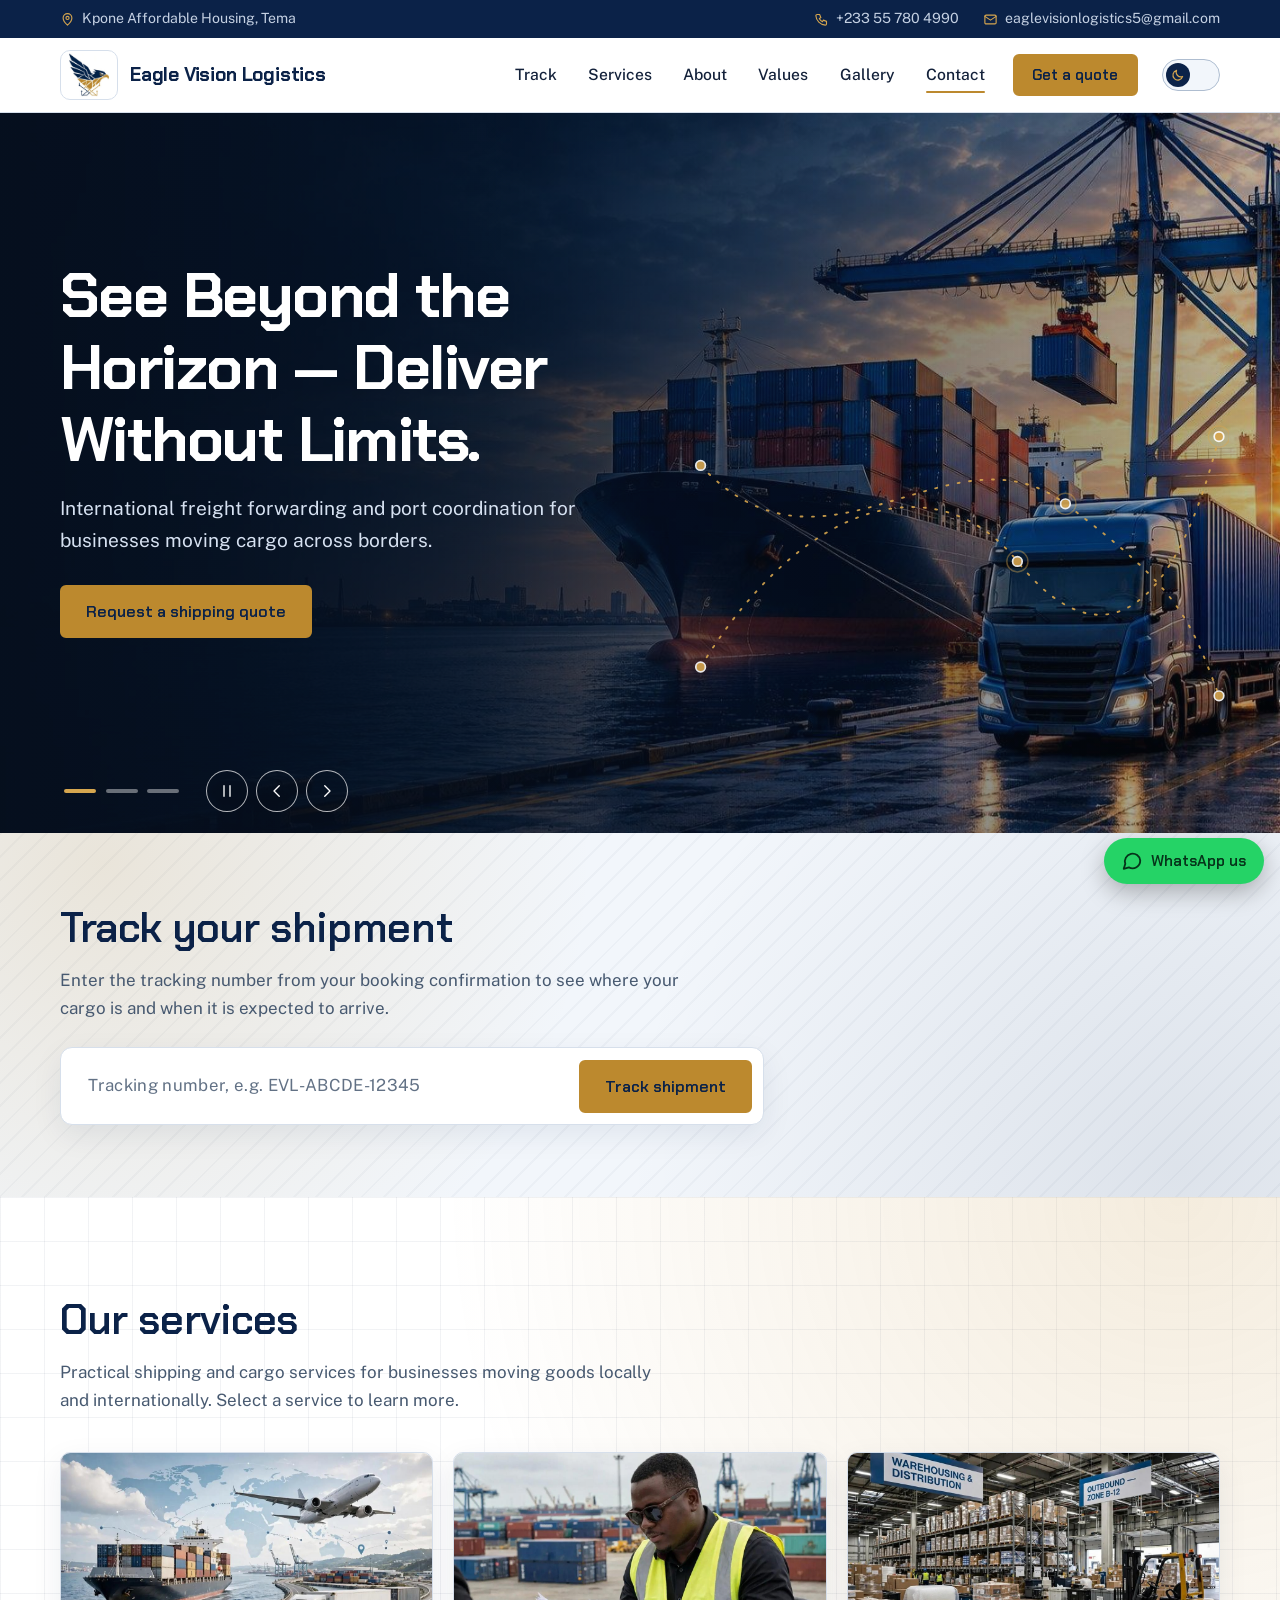
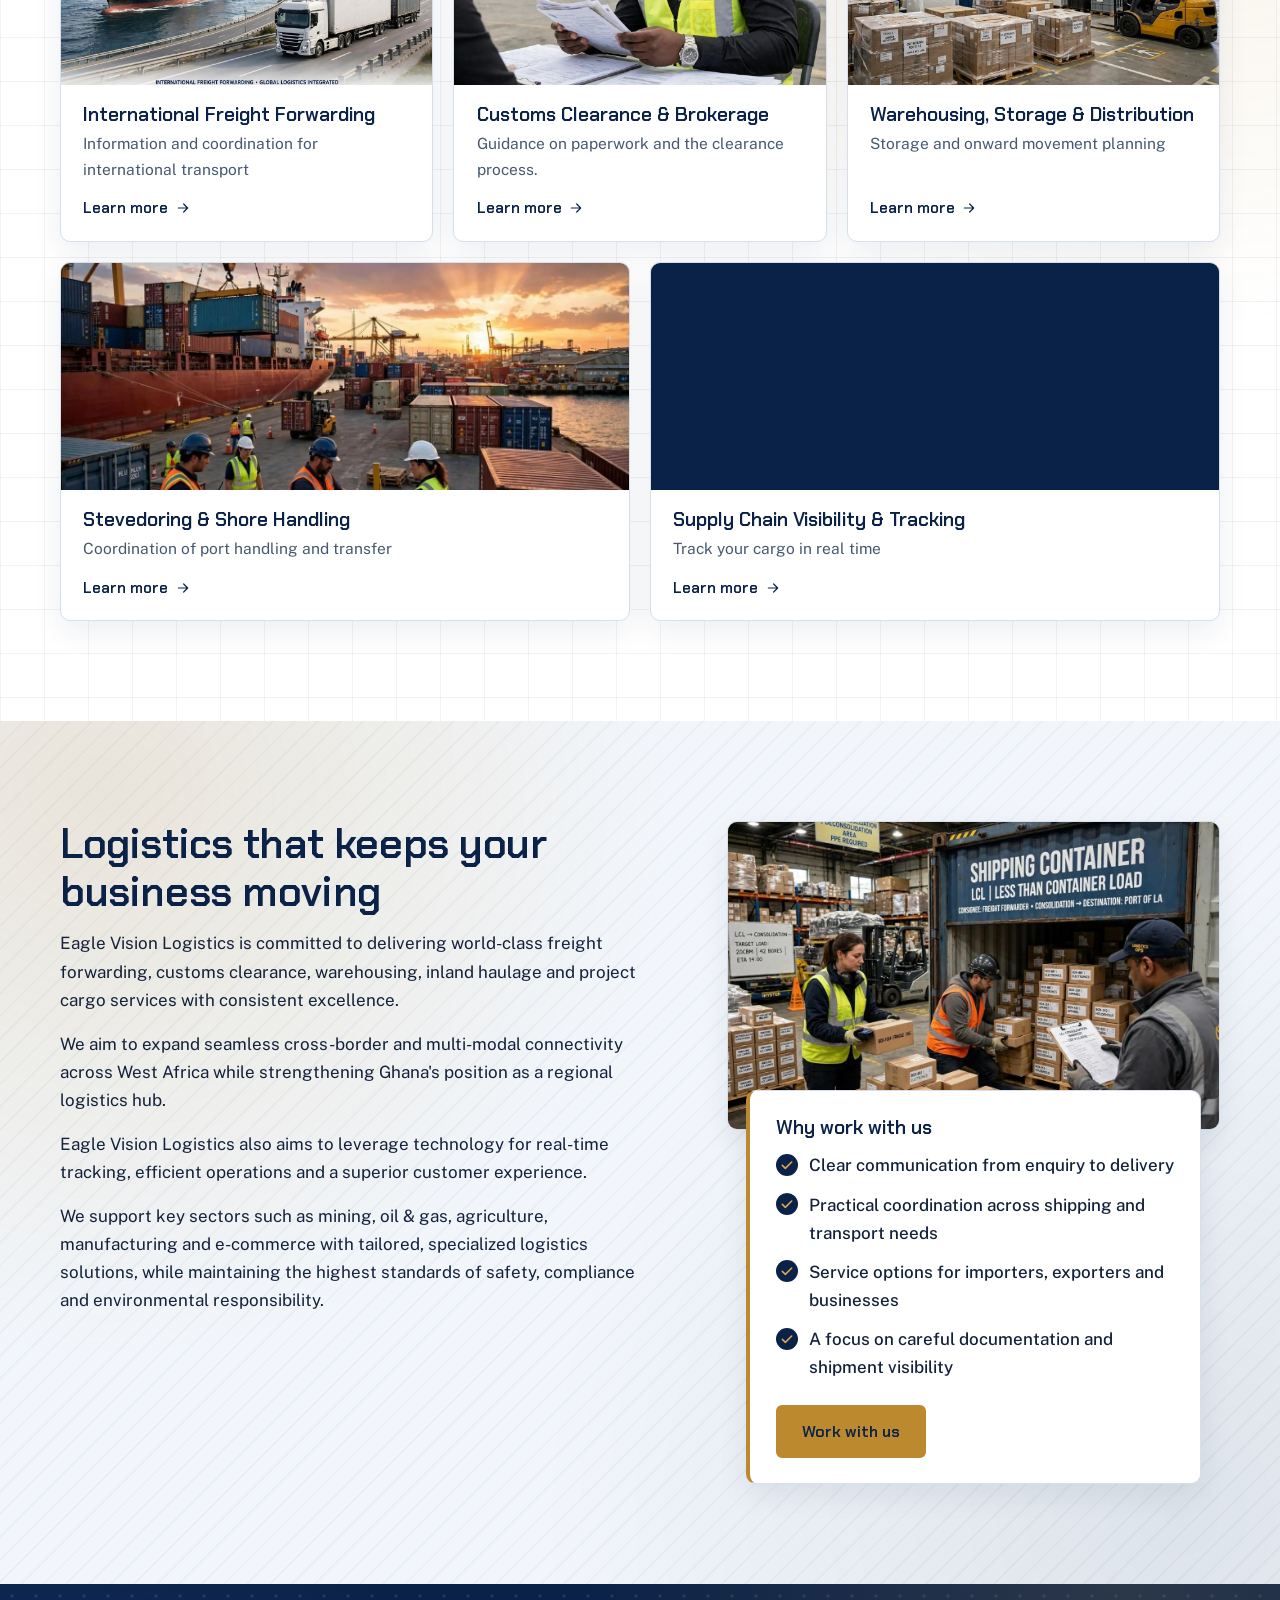
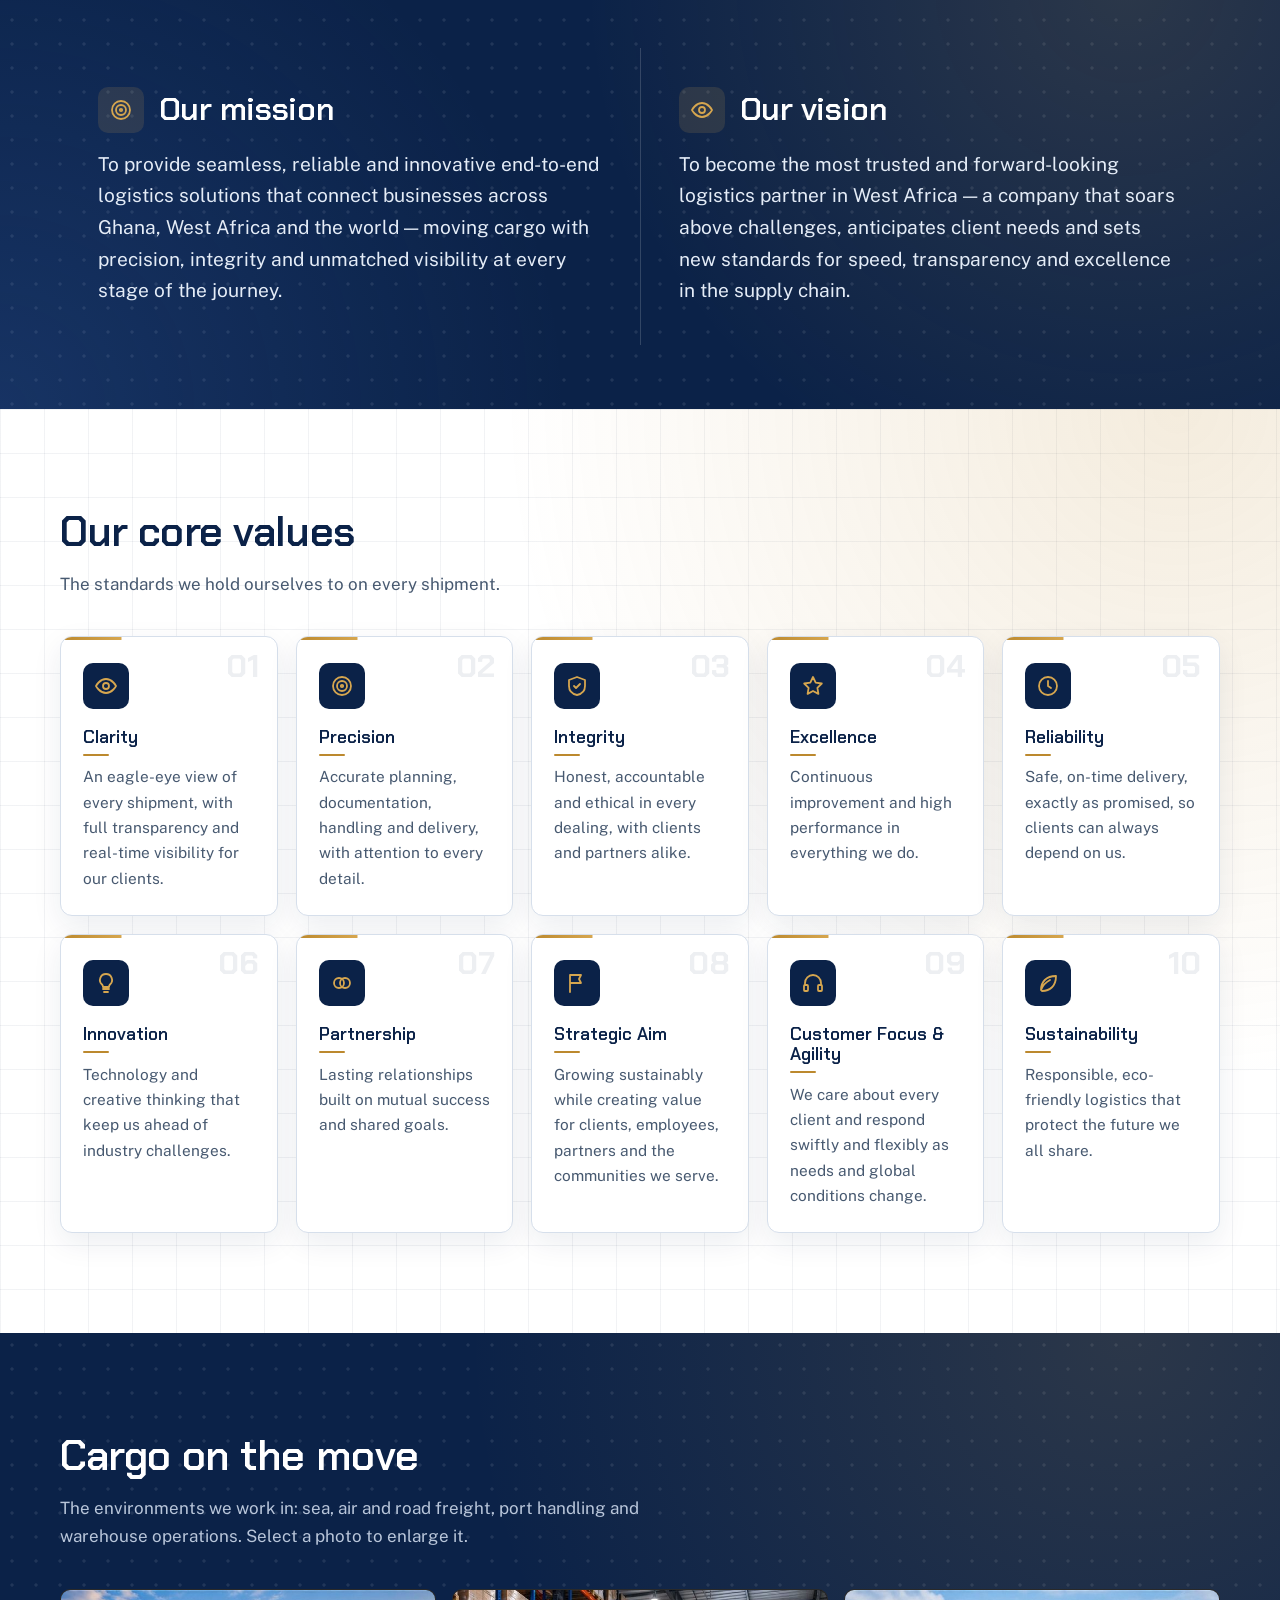
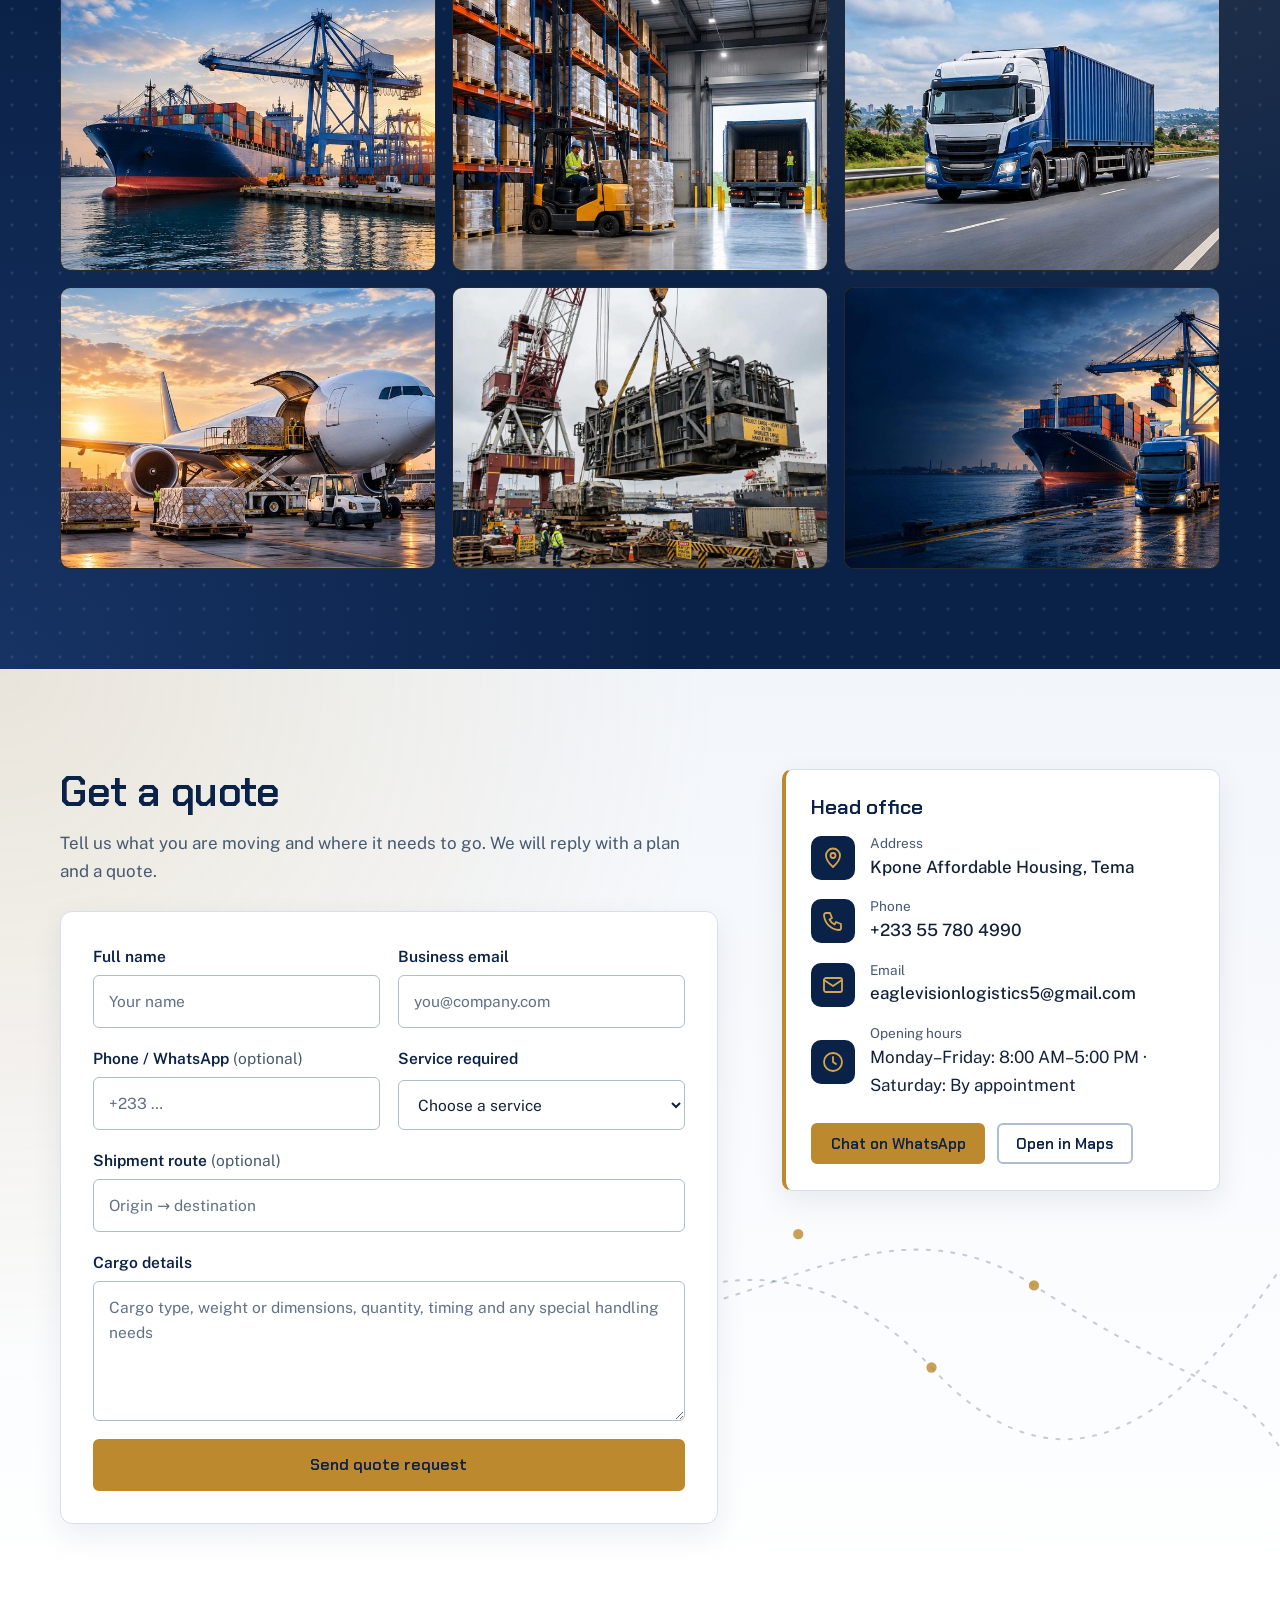
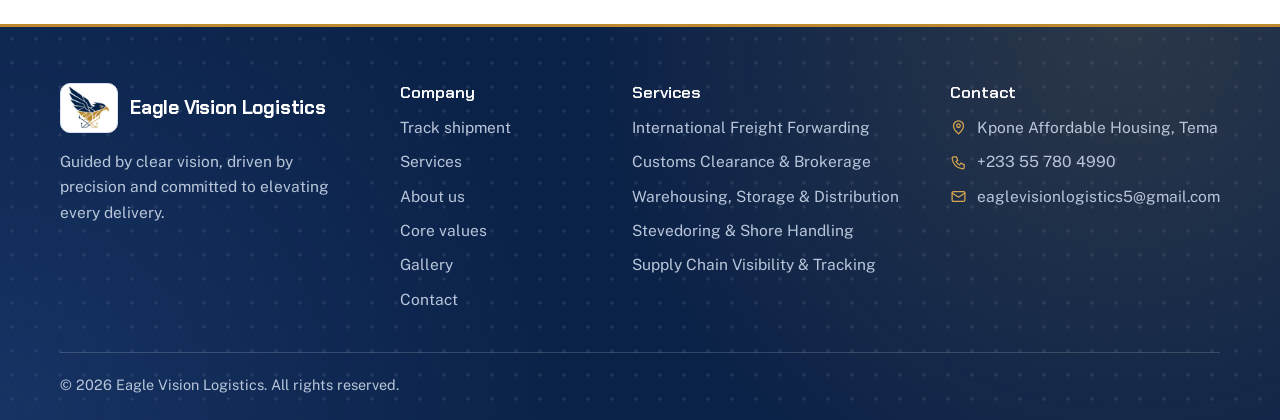
==== commit ecad0ed4: "Add files via upload" ====
--- a/index.html
+++ b/index.html
@@ -3,14 +3,30 @@
 <head>
 <meta charset="utf-8">
 <meta name="viewport" content="width=device-width, initial-scale=1">
-<title>Eagle Vision Logistics | Freight Forwarding &amp; Cargo Services in Ghana</title>
-<meta name="description" content="Eagle Vision Logistics: international freight forwarding, customs clearance and brokerage, warehousing, port handling and shipment tracking for businesses in Ghana and West Africa.">
+<!--pr:head-->
+<title>Eagle Vision Logistics | Freight Forwarding in Tema, Ghana</title>
+<meta name="description" content="Eagle Vision Logistics in Tema, Ghana: international freight forwarding, customs clearance support, warehousing, port handling and shipment tracking.">
+<meta name="robots" content="index, follow, max-image-preview:large, max-snippet:-1">
+<link rel="canonical" href="https://evlogistics.github.io/">
+<meta property="og:site_name" content="Eagle Vision Logistics">
+<meta property="og:locale" content="en_GB">
+<meta property="og:type" content="website">
+<meta property="og:title" content="Eagle Vision Logistics | Freight Forwarding in Tema, Ghana">
+<meta property="og:description" content="Eagle Vision Logistics in Tema, Ghana: international freight forwarding, customs clearance support, warehousing, port handling and shipment tracking.">
+<meta property="og:url" content="https://evlogistics.github.io/">
+<meta property="og:image" content="https://evlogistics.github.io/og-image.jpg">
+<meta property="og:image:width" content="1200">
+<meta property="og:image:height" content="630">
+<meta property="og:image:alt" content="Eagle Vision Logistics: container ship, port cranes and a freight truck">
+<meta name="twitter:card" content="summary_large_image">
+<meta name="twitter:title" content="Eagle Vision Logistics | Freight Forwarding in Tema, Ghana">
+<meta name="twitter:description" content="Eagle Vision Logistics in Tema, Ghana: international freight forwarding, customs clearance support, warehousing, port handling and shipment tracking.">
+<meta name="twitter:image" content="https://evlogistics.github.io/og-image.jpg">
+<link rel="preload" as="image" href="images/port-hero.jpg" fetchpriority="high">
+<script type="application/ld+json">{"@context":"https://schema.org","@graph":[{"@type":"LocalBusiness","@id":"https://evlogistics.github.io/#organization","name":"Eagle Vision Logistics","url":"https://evlogistics.github.io/","logo":{"@type":"ImageObject","url":"https://evlogistics.github.io/logo-mark.png","width":240,"height":225},"image":["https://evlogistics.github.io/og-image.jpg"],"description":"Eagle Vision Logistics in Tema, Ghana: international freight forwarding, customs clearance support, warehousing, port handling and shipment tracking.","telephone":"+233 55 780 4990","email":"eaglevisionlogistics5@gmail.com","address":{"@type":"PostalAddress","streetAddress":"TDC Affordable Housing, Community 26","addressLocality":"Tema","addressRegion":"Greater Accra","addressCountry":"GH"},"areaServed":["Ghana","West Africa"],"openingHoursSpecification":[{"@type":"OpeningHoursSpecification","dayOfWeek":["Monday","Tuesday","Wednesday","Thursday","Friday"],"opens":"08:00","closes":"17:00"}],"contactPoint":[{"@type":"ContactPoint","telephone":"+233 55 780 4990","contactType":"customer service","areaServed":"GH","availableLanguage":"English"}],"hasOfferCatalog":{"@type":"OfferCatalog","name":"Freight and logistics services","itemListElement":[{"@type":"Offer","itemOffered":{"@type":"Service","name":"International Freight Forwarding","url":"https://evlogistics.github.io/services/freight-forwarding/"}},{"@type":"Offer","itemOffered":{"@type":"Service","name":"Customs Clearance & Brokerage","url":"https://evlogistics.github.io/services/customs-clearance/"}},{"@type":"Offer","itemOffered":{"@type":"Service","name":"Warehousing, Storage & Distribution","url":"https://evlogistics.github.io/services/warehousing-storage/"}},{"@type":"Offer","itemOffered":{"@type":"Service","name":"Stevedoring & Shore Handling","url":"https://evlogistics.github.io/services/stevedoring-shore-handling/"}},{"@type":"Offer","itemOffered":{"@type":"Service","name":"Supply Chain Visibility & Tracking","url":"https://evlogistics.github.io/services/shipment-tracking/"}}]}},{"@type":"WebSite","@id":"https://evlogistics.github.io/#website","url":"https://evlogistics.github.io/","name":"Eagle Vision Logistics","inLanguage":"en","publisher":{"@id":"https://evlogistics.github.io/#organization"}}]}</script>
+<!--/pr:head-->
 <meta name="color-scheme" content="light dark">
 <meta name="theme-color" content="#0b2248">
-<meta property="og:title" content="Eagle Vision Logistics | Freight Forwarding &amp; Cargo Services">
-<meta property="og:description" content="See Beyond the Horizon — Deliver Without Limits. Freight forwarding, customs clearance, warehousing, port handling and tracking.">
-<meta property="og:type" content="website">
-<meta name="twitter:card" content="summary">
 <link rel="icon" type="image/png" href="favicon.png">
 <link rel="apple-touch-icon" href="apple-touch-icon.png">
 
@@ -47,8 +63,8 @@
 <a class="skip" href="#main">Skip to content</a>
 
 <div class="topbar" id="topbar"><div class="wrap">
-  <ul id="topAddr"></ul>
-  <ul id="topContact"></ul>
+  <ul id="topAddr"><!--pr:topAddr--><li><svg viewBox="0 0 24 24" aria-hidden="true" focusable="false"><path d="M12 21s7-6.2 7-11.5A7 7 0 0 0 5 9.5C5 14.8 12 21 12 21z"/><circle cx="12" cy="9.5" r="2.5"/></svg><span>TDC Affordable Housing, Tema, Community 26</span></li><!--/pr:topAddr--></ul>
+  <ul id="topContact"><!--pr:topContact--><li><svg viewBox="0 0 24 24" aria-hidden="true" focusable="false"><path d="M5 4h4l2 5-2.5 1.5a11 11 0 0 0 5 5L15 13l5 2v4a2 2 0 0 1-2 2A16 16 0 0 1 3 6a2 2 0 0 1 2-2z"/></svg><a href="tel:+233557804990">+233 55 780 4990</a></li><li><svg viewBox="0 0 24 24" aria-hidden="true" focusable="false"><rect x="3" y="5" width="18" height="14" rx="2"/><path d="M3 7l9 6 9-6"/></svg><a href="mailto:eaglevisionlogistics5@gmail.com">eaglevisionlogistics5@gmail.com</a></li><!--/pr:topContact--></ul>
 </div></div>
 
 <header class="site-header" id="header">
@@ -65,7 +81,7 @@
         <li><a href="#about">About</a></li>
         <li><a href="#values">Values</a></li>
         <li><a href="#gallery">Gallery</a></li>
-        <li><a href="#team">Team</a></li>
+        <li id="navTeam" hidden><a href="#team">Team</a></li>
         <li><a href="#contact">Contact</a></li>
         <li class="cta"><a class="btn sm" href="#contact">Get a quote</a></li>
       </ul>
@@ -86,7 +102,7 @@
 <main id="main">
   <!-- Hero -->
   <section class="hero" id="home" aria-label="Introduction">
-    <div id="slides"></div>
+    <!--pr:slides--><div id="slides" data-pr="1"><div class="slide on" role="group" aria-roledescription="slide" aria-label="Slide 1 of 3"><img src="images/port-hero.jpg" alt="" decoding="async" fetchpriority="high"><div class="wrap"><h1>See Beyond the Horizon — Deliver Without Limits.</h1><p>International freight forwarding and port coordination for businesses moving cargo across borders.</p><div class="actions"><a class="btn" href="#contact">Request a shipping quote</a></div></div></div><div class="slide" role="group" aria-roledescription="slide" aria-label="Slide 2 of 3"><img src="images/air-cargo.jpg" alt="" decoding="async" fetchpriority="low"><div class="wrap"><h2>One partner for sea, air and road freight</h2><p>Freight forwarding, customs clearance, warehousing and port handling, coordinated from booking to delivery.</p><div class="actions"><a class="btn" href="#services">Explore our services</a><a class="btn ghost" href="#contact">Get a quote</a></div></div></div><div class="slide" role="group" aria-roledescription="slide" aria-label="Slide 3 of 3"><img src="images/road-haulage.jpg" alt="" decoding="async" fetchpriority="low"><div class="wrap"><h2>Know where your cargo is, at every step</h2><p>Our tracking system gives you live location updates, status reports and estimated arrival times.</p><div class="actions"><a class="btn" href="#track">Track your shipment</a><a class="btn ghost" href="#contact">Get a quote</a></div></div></div></div><!--/pr:slides-->
     <svg class="route-art" viewBox="0 0 560 360" aria-hidden="true" focusable="false">
       <g fill="none" stroke="#d6a64f" stroke-width="2" stroke-linecap="round" stroke-dasharray="2 10">
         <path d="M10 300C120 120 260 90 340 190S500 260 550 60"/>
@@ -127,44 +143,44 @@
   <!-- Services -->
   <section id="services" class="bg-grid"><div class="wrap">
     <div class="head"><h2>Our services</h2><p class="lead">Practical shipping and cargo services for businesses moving goods locally and internationally. Select a service to learn more.</p></div>
-    <div class="svcs" id="svcs"></div>
+    <div class="svcs" id="svcs"><!--pr:svcs--><a href="services/freight-forwarding/" class="svc" data-i="0" aria-haspopup="dialog"><div class="ph"><img src="images/services-mvtjzwjz.jpg" alt="Container ship, cargo aircraft and freight truck showing sea, air and road freight" loading="lazy" decoding="async"></div><div class="body"><h3>International Freight Forwarding</h3><p>Information and coordination for international transport</p><span class="more">Learn more <svg viewBox="0 0 24 24" aria-hidden="true" focusable="false"><path d="M5 12h14M13 6l6 6-6 6"/></svg></span></div></a><a href="services/customs-clearance/" class="svc" data-i="1" aria-haspopup="dialog"><div class="ph"><img src="images/services-mvtk1qkz.jpg" alt="Logistics officer in a high-visibility vest reviewing shipping documents at a container yard" loading="lazy" decoding="async"></div><div class="body"><h3>Customs Clearance &amp; Brokerage</h3><p>Guidance on paperwork and the clearance process.</p><span class="more">Learn more <svg viewBox="0 0 24 24" aria-hidden="true" focusable="false"><path d="M5 12h14M13 6l6 6-6 6"/></svg></span></div></a><a href="services/warehousing-storage/" class="svc" data-i="2" aria-haspopup="dialog"><div class="ph"><img src="images/services-mvtl7hjy.jpg" alt="Forklift and pallets of boxed goods inside a warehouse" loading="lazy" decoding="async"></div><div class="body"><h3>Warehousing, Storage &amp; Distribution</h3><p>Storage and onward movement planning</p><span class="more">Learn more <svg viewBox="0 0 24 24" aria-hidden="true" focusable="false"><path d="M5 12h14M13 6l6 6-6 6"/></svg></span></div></a><a href="services/stevedoring-shore-handling/" class="svc w3" data-i="3" aria-haspopup="dialog"><div class="ph"><img src="images/services-mvtlbccc.jpg" alt="Port workers in safety gear beside shipping containers and cranes at sunset" loading="lazy" decoding="async"></div><div class="body"><h3>Stevedoring &amp; Shore Handling</h3><p>Coordination of port handling and transfer</p><span class="more">Learn more <svg viewBox="0 0 24 24" aria-hidden="true" focusable="false"><path d="M5 12h14M13 6l6 6-6 6"/></svg></span></div></a><a href="services/shipment-tracking/" class="svc w3" data-i="4" aria-haspopup="dialog"><div class="ph"><img src="images/services-mvtn01hd.jpg" alt="Team member in a high-visibility vest explaining a shipment route map in an office" loading="lazy" decoding="async"></div><div class="body"><h3>Supply Chain Visibility &amp; Tracking</h3><p>Track your cargo in real time</p><span class="more">Learn more <svg viewBox="0 0 24 24" aria-hidden="true" focusable="false"><path d="M5 12h14M13 6l6 6-6 6"/></svg></span></div></a><!--/pr:svcs--></div>
   </div></section>
 
   <!-- About -->
   <section id="about" class="tint"><div class="wrap split">
-    <div class="about-copy"><h2 id="aT"></h2><div id="a1"></div><div id="a2"></div></div>
+    <div class="about-copy"><h2 id="aT"><!--pr:aT-->Logistics that keeps your business moving<!--/pr:aT--></h2><div id="a1"><!--pr:a1--><p>Eagle Vision Logistics is committed to delivering world-class freight forwarding, customs clearance, warehousing, inland haulage and project cargo services with consistent excellence.</p><p>We aim to expand seamless cross-border and multi-modal connectivity across West Africa while strengthening Ghana&#39;s position as a regional logistics hub.</p><p>Eagle Vision Logistics also aims to leverage technology for real-time tracking, efficient operations and a superior customer experience.</p><!--/pr:a1--></div><div id="a2"><!--pr:a2--><p>We support key sectors such as mining, oil &amp; gas, agriculture, manufacturing and e-commerce with tailored, specialized logistics solutions, while maintaining the highest standards of safety, compliance and environmental responsibility.</p><!--/pr:a2--></div></div>
     <div class="about-side">
-      <figure class="about-img" id="aImg" hidden></figure>
-      <div class="panel" id="whyPanel"><h3>Why work with us</h3><ul class="ticks" id="why"></ul><a class="btn" href="#contact">Work with us</a></div>
+      <!--pr:aImg--><figure class="about-img" id="aImg"><img src="images/services-mvtl7bbr.jpg" alt="Cargo handlers checking packed goods at a container" loading="lazy" decoding="async"></figure><!--/pr:aImg-->
+      <div class="panel" id="whyPanel"><h3>Why work with us</h3><ul class="ticks" id="why"><!--pr:why--><li><svg viewBox="0 0 24 24" aria-hidden="true" focusable="false"><path d="M5 12.5l4.5 4.5L19 7.5"/></svg><span>Clear communication from enquiry to delivery</span></li><li><svg viewBox="0 0 24 24" aria-hidden="true" focusable="false"><path d="M5 12.5l4.5 4.5L19 7.5"/></svg><span>Practical coordination across shipping and transport needs</span></li><li><svg viewBox="0 0 24 24" aria-hidden="true" focusable="false"><path d="M5 12.5l4.5 4.5L19 7.5"/></svg><span>Service options for importers, exporters and businesses</span></li><li><svg viewBox="0 0 24 24" aria-hidden="true" focusable="false"><path d="M5 12.5l4.5 4.5L19 7.5"/></svg><span>A focus on careful documentation and shipment visibility</span></li><!--/pr:why--></ul><a class="btn" href="#contact">Work with us</a></div>
     </div>
   </div></section>
 
   <!-- Mission & vision -->
   <section id="purpose" class="band tight" aria-label="Mission and vision"><div class="wrap">
-    <div class="purpose" id="purposeGrid"></div>
+    <div class="purpose" id="purposeGrid"><!--pr:purposeGrid--><article><div class="ttl"><span class="ico"><svg viewBox="0 0 24 24" aria-hidden="true" focusable="false"><circle cx="12" cy="12" r="9"/><circle cx="12" cy="12" r="5"/><circle cx="12" cy="12" r="1.2"/></svg></span><h2>Our mission</h2></div><p>To provide seamless, reliable and innovative end-to-end logistics solutions that connect businesses across Ghana, West Africa and the world — moving cargo with precision, integrity and unmatched visibility at every stage of the journey.</p></article><article><div class="ttl"><span class="ico"><svg viewBox="0 0 24 24" aria-hidden="true" focusable="false"><path d="M2 12s3.6-7 10-7 10 7 10 7-3.6 7-10 7S2 12 2 12z"/><circle cx="12" cy="12" r="3"/></svg></span><h2>Our vision</h2></div><p>To become the most trusted and forward-looking logistics partner in West Africa — a company that soars above challenges, anticipates client needs and sets new standards for speed, transparency and excellence in the supply chain.</p></article><!--/pr:purposeGrid--></div>
   </div></section>
 
   <!-- Values -->
   <section id="values" class="bg-grid"><div class="wrap">
     <div class="head"><h2>Our core values</h2><p class="lead">The standards we hold ourselves to on every shipment.</p></div>
-    <div class="values" id="vals"></div>
-    <div class="brochure" id="bro"><h3>Want the full picture? Download our brochure.</h3><a class="btn" id="broL" download>Download brochure</a></div>
+    <div class="values" id="vals"><!--pr:vals--><div class="vcard"><span class="num" aria-hidden="true">01</span><span class="ico"><svg viewBox="0 0 24 24" aria-hidden="true" focusable="false"><path d="M2 12s3.6-7 10-7 10 7 10 7-3.6 7-10 7S2 12 2 12z"/><circle cx="12" cy="12" r="3"/></svg></span><h3>Clarity</h3><p>An eagle-eye view of every shipment, with full transparency and real-time visibility for our clients.</p></div><div class="vcard"><span class="num" aria-hidden="true">02</span><span class="ico"><svg viewBox="0 0 24 24" aria-hidden="true" focusable="false"><circle cx="12" cy="12" r="9"/><circle cx="12" cy="12" r="5"/><circle cx="12" cy="12" r="1.2"/></svg></span><h3>Precision</h3><p>Accurate planning, documentation, handling and delivery, with attention to every detail.</p></div><div class="vcard"><span class="num" aria-hidden="true">03</span><span class="ico"><svg viewBox="0 0 24 24" aria-hidden="true" focusable="false"><path d="M12 3l8 3v6c0 5-3.4 8-8 9-4.6-1-8-4-8-9V6l8-3z"/><path d="M9 12l2 2 4-4"/></svg></span><h3>Integrity</h3><p>Honest, accountable and ethical in every dealing, with clients and partners alike.</p></div><div class="vcard"><span class="num" aria-hidden="true">04</span><span class="ico"><svg viewBox="0 0 24 24" aria-hidden="true" focusable="false"><path d="M12 3l2.7 5.6 6.1.9-4.4 4.3 1 6.1L12 17l-5.4 2.9 1-6.1L3.2 9.5l6.1-.9z"/></svg></span><h3>Excellence</h3><p>Continuous improvement and high performance in everything we do.</p></div><div class="vcard"><span class="num" aria-hidden="true">05</span><span class="ico"><svg viewBox="0 0 24 24" aria-hidden="true" focusable="false"><circle cx="12" cy="12" r="9"/><path d="M12 7v5l3 2"/></svg></span><h3>Reliability</h3><p>Safe, on-time delivery, exactly as promised, so clients can always depend on us.</p></div><div class="vcard"><span class="num" aria-hidden="true">06</span><span class="ico"><svg viewBox="0 0 24 24" aria-hidden="true" focusable="false"><path d="M9 18h6M10 21h4M12 3a6 6 0 0 0-4 10.5c.7.7 1 1.5 1 2.5h6c0-1 .3-1.8 1-2.5A6 6 0 0 0 12 3z"/></svg></span><h3>Innovation</h3><p>Technology and creative thinking that keep us ahead of industry challenges.</p></div><div class="vcard"><span class="num" aria-hidden="true">07</span><span class="ico"><svg viewBox="0 0 24 24" aria-hidden="true" focusable="false"><circle cx="9" cy="12" r="5"/><circle cx="15" cy="12" r="5"/></svg></span><h3>Partnership</h3><p>Lasting relationships built on mutual success and shared goals.</p></div><div class="vcard"><span class="num" aria-hidden="true">08</span><span class="ico"><svg viewBox="0 0 24 24" aria-hidden="true" focusable="false"><path d="M5 21V4M5 4h11l-2 4 2 4H5"/></svg></span><h3>Strategic Aim</h3><p>Growing sustainably while creating value for clients, employees, partners and the communities we serve.</p></div><div class="vcard"><span class="num" aria-hidden="true">09</span><span class="ico"><svg viewBox="0 0 24 24" aria-hidden="true" focusable="false"><path d="M4 14v-2a8 8 0 0 1 16 0v2"/><rect x="3" y="14" width="4" height="6" rx="1"/><rect x="17" y="14" width="4" height="6" rx="1"/></svg></span><h3>Customer Focus &amp; Agility</h3><p>We care about every client and respond swiftly and flexibly as needs and global conditions change.</p></div><div class="vcard"><span class="num" aria-hidden="true">10</span><span class="ico"><svg viewBox="0 0 24 24" aria-hidden="true" focusable="false"><path d="M5 19c0-8 5-14 15-14 0 10-6 15-14 15M5 19c2-5 5-8 9-10"/></svg></span><h3>Sustainability</h3><p>Responsible, eco-friendly logistics that protect the future we all share.</p></div><!--/pr:vals--></div>
+    <div class="brochure" id="bro" hidden><h3>Want the full picture? Download our brochure.</h3><a class="btn" id="broL" download>Download brochure</a></div>
   </div></section>
 
   <!-- Gallery -->
   <section id="gallery" class="band"><div class="wrap">
     <div class="head"><h2>Cargo on the move</h2><p class="lead">The environments we work in: sea, air and road freight, port handling and warehouse operations. Select a photo to enlarge it.</p></div>
-    <div class="gal" id="gal"></div>
+    <div class="gal" id="gal"><!--pr:gal--><button type="button" class="shot" data-i="0" aria-label="Enlarge photo: Container ship alongside cranes at a commercial port"><img src="images/container-ship.jpg" alt="Container ship alongside cranes at a commercial port" loading="lazy" decoding="async"></button><button type="button" class="shot" data-i="1" aria-label="Enlarge photo: Forklift moving palletised goods in a warehouse"><img src="images/warehouse-forklift.jpg" alt="Forklift moving palletised goods in a warehouse" loading="lazy" decoding="async"></button><button type="button" class="shot" data-i="2" aria-label="Enlarge photo: Container truck transporting cargo on a highway"><img src="images/road-haulage.jpg" alt="Container truck transporting cargo on a highway" loading="lazy" decoding="async"></button><button type="button" class="shot" data-i="3" aria-label="Enlarge photo: Cargo aircraft being loaded on the apron at sunset"><img src="images/air-cargo.jpg" alt="Cargo aircraft being loaded on the apron at sunset" loading="lazy" decoding="async"></button><button type="button" class="shot" data-i="4" aria-label="Enlarge photo: Port crane lifting heavy equipment onto a vessel"><img src="images/services-mvtkxv0b.jpg" alt="Port crane lifting heavy equipment onto a vessel" loading="lazy" decoding="async"></button><button type="button" class="shot" data-i="5" aria-label="Enlarge photo: Container vessel and port cranes handling cargo"><img src="images/port-hero.jpg" alt="Container vessel and port cranes handling cargo" loading="lazy" decoding="async"></button><!--/pr:gal--></div>
   </div></section>
 
   <!-- Team -->
-  <section id="team" class="tint"><div class="wrap">
+  <section id="team" class="tint" hidden><div class="wrap">
     <div class="head"><h2>Meet the team</h2><p class="lead">Experienced people in port, cargo and customs operations.</p></div>
-    <div class="team" id="tm"></div>
+    <div class="team" id="tm"><!--pr:tm--><!--/pr:tm--></div>
   </div></section>
 
   <!-- Testimonial / partners (hidden until content is added) -->
-  <section id="testi" class="bg-grid"><div class="wrap"><blockquote id="q"></blockquote><div class="logos" id="logos"></div></div></section>
+  <section id="testi" class="bg-grid" hidden><div class="wrap"><blockquote id="q"><!--pr:q--><!--/pr:q--></blockquote><div class="logos" id="logos"><!--pr:logos--><!--/pr:logos--></div></div></section>
 
   <!-- Contact -->
   <section id="contact" class="route"><div class="wrap contact-grid">
@@ -201,8 +217,8 @@
     </div>
     <aside class="panel info" aria-label="Contact details">
       <h3>Head office</h3>
-      <ul class="rows" id="cRows"></ul>
-      <div class="info-actions" id="cActions"></div>
+      <ul class="rows" id="cRows"><!--pr:cRows--><li><span class="ico"><svg viewBox="0 0 24 24" aria-hidden="true" focusable="false"><path d="M12 21s7-6.2 7-11.5A7 7 0 0 0 5 9.5C5 14.8 12 21 12 21z"/><circle cx="12" cy="9.5" r="2.5"/></svg></span><div><small>Address</small><a href="https://www.google.com/maps/search/?api=1&amp;query=TDC%20Affordable%20Housing%2C%20Tema%2C%20Community%2026%2C%20Ghana" target="_blank" rel="noopener">TDC Affordable Housing, Tema, Community 26</a></div></li><li><span class="ico"><svg viewBox="0 0 24 24" aria-hidden="true" focusable="false"><path d="M5 4h4l2 5-2.5 1.5a11 11 0 0 0 5 5L15 13l5 2v4a2 2 0 0 1-2 2A16 16 0 0 1 3 6a2 2 0 0 1 2-2z"/></svg></span><div><small>Phone</small><a href="tel:+233557804990">+233 55 780 4990</a></div></li><li><span class="ico"><svg viewBox="0 0 24 24" aria-hidden="true" focusable="false"><rect x="3" y="5" width="18" height="14" rx="2"/><path d="M3 7l9 6 9-6"/></svg></span><div><small>Email</small><a href="mailto:eaglevisionlogistics5@gmail.com">eaglevisionlogistics5@gmail.com</a></div></li><li><span class="ico"><svg viewBox="0 0 24 24" aria-hidden="true" focusable="false"><circle cx="12" cy="12" r="9"/><path d="M12 7v5l3 2"/></svg></span><div><small>Opening hours</small><span>Monday–Friday: 8:00 AM–5:00 PM · Saturday: By appointment</span></div></li><!--/pr:cRows--></ul>
+      <div class="info-actions" id="cActions"><!--pr:cActions--><a class="btn sm" target="_blank" rel="noopener" href="https://wa.me/233536430040?text=Hello%20Eagle%20Vision%20Logistics%2C%20I%20would%20like%20a%20quote.">Chat on WhatsApp</a><a class="btn sm ghost-ink" target="_blank" rel="noopener" href="https://www.google.com/maps/search/?api=1&amp;query=TDC%20Affordable%20Housing%2C%20Tema%2C%20Community%2026%2C%20Ghana">Open in Maps</a><!--/pr:cActions--></div>
     </aside>
   </div></section>
 </main>
@@ -210,16 +226,17 @@
 <footer class="band footer"><div class="wrap">
   <div class="fg">
     <div>
-      <a class="brand brand-foot" href="#home"><span class="mark"><img src="logo-mark.png" alt="" width="240" height="225"></span><span class="brand-name nm2"></span></a>
+      <a class="brand brand-foot" href="#home"><span class="mark"><img src="logo-mark.png" alt="" width="240" height="225"></span><span class="brand-name nm2"><!--pr:nm-->Eagle Vision Logistics<!--/pr:nm--></span></a>
       <p class="foot-about">Guided by clear vision, driven by precision and committed to elevating every delivery.</p>
     </div>
-    <div><h3>Company</h3><ul class="flinks" id="fLinks"></ul></div>
-    <div><h3>Contact</h3><ul class="flinks" id="fContact"></ul></div>
+    <div><h3>Company</h3><ul class="flinks" id="fLinks"><!--pr:fLinks--><li><a href="#track">Track shipment</a></li><li><a href="#services">Services</a></li><li><a href="#about">About us</a></li><li><a href="#values">Core values</a></li><li><a href="#gallery">Gallery</a></li><li><a href="#contact">Contact</a></li><!--/pr:fLinks--></ul></div>
+    <div><h3>Services</h3><ul class="flinks" id="fServices"><!--pr:fServices--><li><a href="services/freight-forwarding/">International Freight Forwarding</a></li><li><a href="services/customs-clearance/">Customs Clearance &amp; Brokerage</a></li><li><a href="services/warehousing-storage/">Warehousing, Storage &amp; Distribution</a></li><li><a href="services/stevedoring-shore-handling/">Stevedoring &amp; Shore Handling</a></li><li><a href="services/shipment-tracking/">Supply Chain Visibility &amp; Tracking</a></li><!--/pr:fServices--></ul></div>
+    <div><h3>Contact</h3><ul class="flinks" id="fContact"><!--pr:fContact--><li><svg viewBox="0 0 24 24" aria-hidden="true" focusable="false"><path d="M12 21s7-6.2 7-11.5A7 7 0 0 0 5 9.5C5 14.8 12 21 12 21z"/><circle cx="12" cy="9.5" r="2.5"/></svg><span>TDC Affordable Housing, Tema, Community 26</span></li><li><svg viewBox="0 0 24 24" aria-hidden="true" focusable="false"><path d="M5 4h4l2 5-2.5 1.5a11 11 0 0 0 5 5L15 13l5 2v4a2 2 0 0 1-2 2A16 16 0 0 1 3 6a2 2 0 0 1 2-2z"/></svg><a href="tel:+233557804990">+233 55 780 4990</a></li><li><svg viewBox="0 0 24 24" aria-hidden="true" focusable="false"><rect x="3" y="5" width="18" height="14" rx="2"/><path d="M3 7l9 6 9-6"/></svg><a href="mailto:eaglevisionlogistics5@gmail.com">eaglevisionlogistics5@gmail.com</a></li><!--/pr:fContact--></ul></div>
   </div>
-  <p class="copy">&copy; <span id="yr"></span> <span class="nm2"></span>. All rights reserved.</p>
+  <p class="copy">&copy; <span id="yr"><!--pr:yr-->2026<!--/pr:yr--></span> <span class="nm2"><!--pr:nm-->Eagle Vision Logistics<!--/pr:nm--></span>. All rights reserved.</p>
 </div></footer>
 
-<a class="wa" id="wa" target="_blank" rel="noopener" hidden>
+<a class="wa" id="wa" target="_blank" rel="noopener" href="https://wa.me/233536430040?text=Hello%20Eagle%20Vision%20Logistics%2C%20I%20would%20like%20a%20quote.">
   <svg viewBox="0 0 24 24" aria-hidden="true" focusable="false"><path d="M21 11.5a8.4 8.4 0 0 1-12.4 7.4L3 20.5l1.7-5.4A8.4 8.4 0 1 1 21 11.5z"/></svg>
   <span>WhatsApp us</span>
 </a>
@@ -228,6 +245,7 @@
   <button class="x" id="dx" type="button" aria-label="Close"><svg viewBox="0 0 24 24" aria-hidden="true" focusable="false"><path d="M6 6l12 12M18 6L6 18"/></svg></button>
   <div class="dimg" id="dimg"></div>
   <div class="dbody"><h3 id="dt"></h3><p id="dp" class="lead"></p>
+    <p><a class="dmore" id="dm" href="#" hidden>Read the full service page</a></p>
     <div class="dact"><a class="btn" href="#contact" id="dq">Request a quote</a> <button class="btn ghost-ink" id="dc" type="button">Close</button></div></div>
 </dialog>
 
@@ -237,7 +255,7 @@
   <p id="lbCap"></p>
 </dialog>
 
-<noscript><p class="noscript">This website needs JavaScript to display its content. Please enable JavaScript and reload the page.</p></noscript>
+<noscript><p class="noscript">The quote form, shipment tracking and photo viewer need JavaScript. Please enable it for the full experience, or call or WhatsApp us.</p></noscript>
 <script src="script.js"></script>
 </body>
 </html>
--- a/styles.css
+++ b/styles.css
@@ -239,7 +239,7 @@
 input::placeholder,textarea::placeholder{color:var(--mute);opacity:.85}
 input:focus,textarea:focus,select:focus{outline:none;border-color:var(--focus);box-shadow:0 0 0 3px rgba(26,86,168,.3);box-shadow:0 0 0 3px color-mix(in srgb,var(--focus) 30%,transparent)}
 textarea{min-height:140px;resize:vertical}
-.form-row{display:grid;grid-template-columns:1fr 1fr;gap:1.1rem}
+.form-row{display:grid;grid-template-columns:repeat(auto-fit,minmax(min(100%,270px),1fr));gap:1.1rem}
 .hp{position:absolute;left:-9999px;width:1px;height:1px;opacity:0}
 .form-note{padding:.8rem 1rem;border-radius:6px;font-weight:500;font-size:.97rem;border-left:4px solid}
 .form-note.ok{color:var(--ok);background:var(--ok-bg);border-color:var(--ok)}
@@ -257,7 +257,7 @@
 /* ---------- footer ---------- */
 .footer{padding:3.5rem 0 1.5rem;font-size:.97rem;color:var(--band-mute);border-top:3px solid var(--gold)}
 .footer h3{font-size:1.05rem;margin-bottom:.8rem}
-.fg{display:grid;grid-template-columns:1.5fr 1fr 1.3fr;gap:2.5rem}
+.fg{display:grid;grid-template-columns:1.4fr .9fr 1.3fr 1.2fr;gap:2.5rem}
 .brand-foot{color:#fff;margin-bottom:1rem}
 .foot-about{max-width:34ch}
 .flinks{list-style:none;padding:0;display:grid;gap:.55rem}
@@ -532,3 +532,61 @@
   .trk-form input{padding:.7rem .8rem}
   .trk-form .btn{width:100%}
 }
+
+/* Collapse the menu into the burger a little earlier so the header never overflows on small laptops and tablets. */
+@media(max-width:1080px){
+  .burger{display:block}
+  nav{position:absolute;left:0;right:0;top:100%;margin:0;background:var(--surface);border-bottom:1px solid var(--line);box-shadow:0 18px 30px rgba(0,0,0,.15);display:none}
+  nav.open{display:block}
+  nav ul{flex-direction:column;align-items:stretch;gap:0;padding:.4rem 1.25rem 1.1rem}
+  nav a:not(.btn){padding:.9rem 0;border-bottom:1px solid var(--line);border-radius:0}
+  nav a:not(.btn)::before{display:none}
+  nav a[aria-current]:not(.btn)::after{display:none}
+  nav a[aria-current]:not(.btn){color:var(--link);font-weight:600}
+  nav .cta{margin:.8rem 0 0}
+  nav .cta .btn{display:flex;width:100%}
+  .tools{margin-left:auto}
+}
+
+@media(max-width:340px){
+  .bar{gap:.35rem}
+  .brand{gap:.4rem}
+  .brand-name{font-size:.78rem}
+  .mark{width:36px;height:34px}.mark img{width:29px}
+  .switch{width:50px}.switch[aria-checked="true"] .knob{transform:translateX(18px)}
+  .burger{width:40px;height:40px}.burger span,.burger span::before,.burger span::after{left:10px}
+}
+
+
+/* =========================================================
+   Service pages, breadcrumbs and 404 (added for search visibility)
+   ========================================================= */
+a.svc{text-decoration:none}
+.dmore{font:600 .95rem var(--head);color:var(--link);text-underline-offset:3px}
+.page-head{padding:clamp(2.5rem,6vw,4.5rem) 0}
+.crumbs ol{list-style:none;padding:0;margin:0 0 1.2rem;display:flex;flex-wrap:wrap;gap:.4rem;font-size:.92rem;color:var(--band-mute)}
+.crumbs li+li::before{content:"/";margin-right:.4rem;opacity:.6}
+.crumbs a{color:inherit;text-decoration:none}.crumbs a:hover{color:#fff;text-decoration:underline}
+.crumbs [aria-current]{color:#fff}
+.page-head h1{font-size:clamp(2rem,4.6vw,3.2rem);color:#fff;letter-spacing:-.01em;font-weight:600;margin-bottom:.8rem;max-width:24ch}
+.page-head .lead{font-size:1.1rem;max-width:58ch}
+.page-head .actions{display:flex;flex-wrap:wrap;gap:.8rem;margin-top:1.6rem}
+.svc-layout{display:grid;grid-template-columns:minmax(0,1.7fr) minmax(0,1fr);gap:clamp(1.5rem,4vw,3rem);align-items:start}
+.prose h2{font-size:clamp(1.4rem,2.6vw,1.8rem);margin:2.2rem 0 .7rem}
+.prose h2:first-child{margin-top:0}
+.prose p{color:var(--ink);margin-bottom:1rem;max-width:68ch}
+.prose .ticks{margin-bottom:0}
+.prose figure{margin:1.6rem 0;border-radius:10px;overflow:hidden;border:1px solid var(--line);box-shadow:var(--shadow)}
+.prose figure img{width:100%;height:auto;display:block}
+.steps{list-style:none;padding:0;margin:.8rem 0 0;display:grid;gap:1rem;counter-reset:s}
+.steps li{counter-increment:s;display:grid;grid-template-columns:2.4rem 1fr;gap:.9rem;align-items:start}
+.steps li::before{content:counter(s);display:grid;place-items:center;width:2.4rem;height:2.4rem;border-radius:50%;background:var(--chip-bg);color:var(--chip-ink);font:700 1rem var(--head)}
+.steps b{display:block;font-family:var(--head);color:var(--head-ink)}
+.steps span{color:var(--mute)}
+.aside-sticky{position:sticky;top:96px}
+.rel{display:grid;grid-template-columns:repeat(auto-fit,minmax(220px,1fr));gap:1rem}
+.rel a{display:block;padding:1.2rem 1.3rem;background:var(--surface);border:1px solid var(--line);border-radius:10px;text-decoration:none;color:var(--head-ink);box-shadow:var(--shadow);font:600 1.05rem var(--head);transition:transform .2s,border-color .2s}
+.rel a small{display:block;font:400 .92rem var(--body);color:var(--mute);margin-top:.35rem}
+.rel a:hover,.rel a:focus-visible{transform:translateY(-3px);border-color:var(--gold)}
+@media(max-width:900px){.svc-layout{grid-template-columns:1fr}.aside-sticky{position:static}}
+@media(prefers-reduced-motion:reduce){.rel a{transition:none}.rel a:hover{transform:none}}
